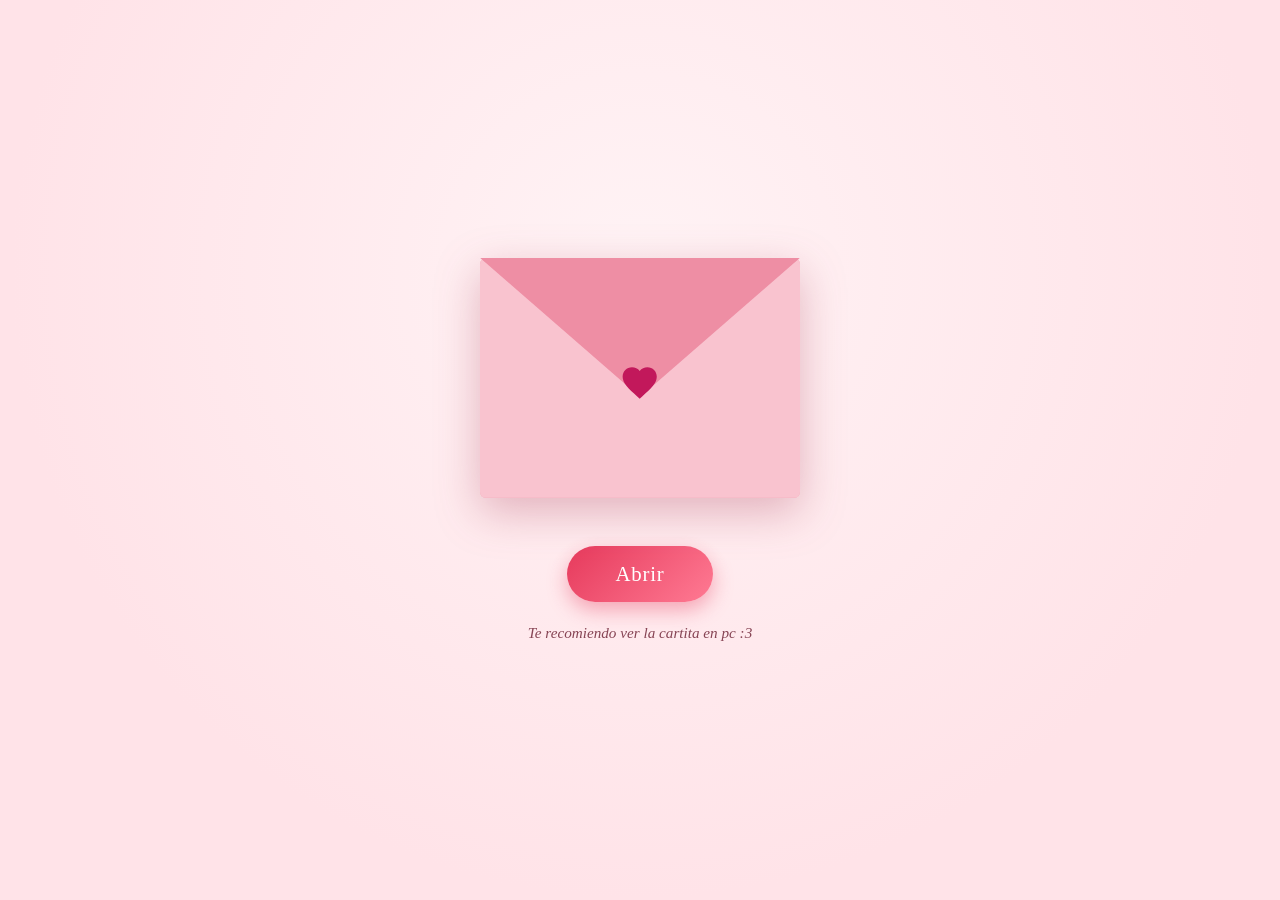
==== index.html @ 100a9789 "Subida" ====
<!DOCTYPE html>
<html lang="es">
<head>
  <meta charset="UTF-8">
  <meta name="viewport" content="width=device-width, initial-scale=1, viewport-fit=cover">
  <meta name="theme-color" content="#ffb3c1">
  <title>Para Vanesa</title>
  <link rel="stylesheet" href="style.css">
  <script src="script.js" defer></script>
</head>
<body>
  <div class="fondo" aria-hidden="true"></div>
  <div id="palabras" class="palabras" aria-hidden="true"></div>
  <div class="progreso" aria-hidden="true"><span id="barra"></span></div>

  <section id="portada" class="portada" aria-label="Portada">
    <div id="sobre" class="sobre" aria-hidden="true">
      <div class="sobre-cuerpo"></div>
      <div class="sobre-carta"></div>
      <div class="sobre-frente"></div>
      <div class="sobre-solapa"></div>
      <span class="sello heart"></span>
    </div>
    <button id="btn-abrir" class="btn-abrir" type="button" aria-label="Abrir la carta" aria-controls="carta">Abrir</button>
    <p class="nota-portada">Te recomiendo ver la cartita en pc :3</p>
  </section>

  <main id="carta" class="carta" hidden>
    <article id="mensaje" class="papel" tabindex="-1" aria-label="Carta para Vanesa">

      <h1 class="titulo">Para mi amongucita</h1>

      <div class="corazones" aria-hidden="true"><span class="heart"></span><span class="heart"></span><span class="heart"></span></div>

      <h2 class="capitulo">Un detallito pensado para ti</h2>
      <p><span class="saludo">Hola mi amorcita</span>, ñoshe cuando estes leyendo esto poque el regalito que te habia pedido llego antes de lo esperado jsjsjsjs, tengo muchas cosas que decirte mi amor pero antes que nada espero que te haya gustado mucho el detallito mi amor, pense en ti para cada cosa que este contiene :3.</p>

      <!-- IMAGEN 1: cambia la ruta en src -->
      <figure class="foto">
        <div class="foto-marco">
          <div class="placeholder" aria-hidden="true"><span class="heart"></span></div>
          <img src="./img/manitos.jpg" alt="Foto de nuestras manitos juntas" loading="lazy">
        </div>
        <figcaption>Un recuerdo de nuestras manitos juntas.</figcaption>
      </figure>

      <h2 class="capitulo">Lo que siento por ti</h2>
      <p>No tengo palabras para describir todo lo que siento por ti mi amor, muchas veces trato de hayarle una razon logica a mi sentir, pero nunca la encuentro, eso es lo lindo y hermoso de este sentimiento.</p>

      <div class="corazones" aria-hidden="true"><span class="heart"></span><span class="heart"></span><span class="heart"></span></div>

      <h2 class="capitulo">Gracias por caminar a mi lado</h2>
      <p>Todas las noches antes de dormir rezo agradeciendo por todo, y tengo una seccion unica en la que le agradezo a Dios por permitirme estar a tu lado en este camino :3, puede que yo no sea el novio mas lindo, mas adinerado, mas cariñoso, mas tierno o el mas inteligente pero quiero que shepas que cada dia me esfuerzo mas para ser el novio que una princesa como tu se merece.</p>

      <!-- IMAGEN 2 -->
      <figure class="foto">
        <div class="foto-marco">
          <div class="placeholder" aria-hidden="true"><span class="heart"></span></div>
          <img src="./img/vanesa.jpg" alt="Foto de Vanesa, mi amorcita" loading="lazy">
        </div>
        <figcaption>Una fotito de mi amorcita (Tambien es mi foto de Osu :0).</figcaption>
      </figure>

      <h2 class="capitulo">Y pensar que todo empezó jugando...</h2>
      <p>Quien diria que aquel dia en el que jugamos juntos nos llevaria tan lejos, desde aquel entonces simplemente cada dia siento mas amor por ti, recuerdo que nuestra primera conversacion en whatsapp fue luego de jugar, yo le habia pedido tu numero a Sopa para hablar contigo, el mensaje que empezo todo fue:</p>
      <blockquote class="recuerdo-chat">
        <span class="chat-etiqueta">Nuestro primer mensajito</span>
        <p>“Hellou Panquesito, soy el hermano de la Sopa :P”</p>
      </blockquote>
      <p>Y justo te estabas tomando un remedio que tenia aceite de tiburon jsjsjsjsjsjs, recuerdo que tenias gripita.</p>

      <!-- IMAGEN 3 -->
      <figure class="foto">
        <div class="foto-marco">
          <div class="placeholder" aria-hidden="true"><span class="heart"></span></div>
          <img src="./img/remedio.jpeg" alt="Foto del remedio con aceite de tiburón" loading="lazy">
        </div>
        <figcaption>El famoso remedio con aceite de tiburón jsjsjsjsjsjs.</figcaption>
      </figure>

      <h2 class="capitulo">Cada día, más cerquita</h2>
      <p>Luego de eso cada dia nos hablabamos, estabamos juntitos, te sentia cerca a pesar de la distancia que nos separaba, ne fui encariñando de ti poco a poco, de tu forma de hablar, de tu sentido del humor, de tu forma de ver el mundo, de tus gustos, de tu manera de vestir, de tu vocesita, de todo lo que tuviera que ver contigo me fui enamorando, recuerdo perfectamente el primer regalito que me diste, fue un sabado cuando recien habia llegado del Sena y no pense que me fuera a esperar un detalle tan lindo de la persona que mas queria :3.</p>

      <section class="linea-tiempo" aria-labelledby="titulo-recuerdos">
        <h2 id="titulo-recuerdos" class="capitulo">Pequeños grandes momentos</h2>
        <ol>
          <li><span class="hito">El primer audio</span><span>La primera vez que te escuche hablar.</span></li>
          <li><span class="hito">El primer regalito</span><span>Ese detalle lindo que me esperaba al volver del Sena.</span></li>
          <li><span class="hito">Encuentro</span><span>Cuando nos conocimos por primera vez en persona.</span></li>
          <li><span class="hito">Un abracito</span><span>Un abrazo muy tierno en el cual casi nos caemos jsjsjsjsjs.</span></li>
          <li><span class="hito">Nuestro primer besito</span><span>Uno de esos momentos tiernos que guardo en mi corazón.</span></li>
          <li><span class="hito">Cici y tu declaración</span><span>El momento en que me animé a dar ese pasito contigo.</span></li>
          <li><span class="hito">La presentacion</span><span>El gran momento de presentarme ante tu familia :3.</span></li>
          <li class="hito-futuro">
            <span class="hito">Y todo lo que nos falta por vivir juntos</span>
            <span>Esta historia sigue escribiéndose; aquí quedan espacios para todos los recuerdos bonitos que todavía vamos a crear.</span>
            <div class="espacios-futuro" aria-hidden="true"><span></span><span></span><span></span></div>
          </li>
        </ol>
      </section>

      <div class="corazones" aria-hidden="true"><span class="heart"></span><span class="heart"></span><span class="heart"></span></div>

      <h2 class="capitulo">Me alegra haberme arriesgado</h2>
      <p>Estoy muy feliz de haberme arriesgado por ti, si bien estaba muy asustado de lo que podria pasar, mi amor era mas fuerte que mi temor, me diste a Cici para declararte y me senti seguro a tu lado, estoy muy contento de la desicion que tome, porque te amo, te amo mi niña, te amo con todo mi corazoncito de pollito, me encantas mi chocorramito, te adoro mi amongucita :3, adoro estar a tu lado, juntos formamos momentos bonitos, momentos tiernos, como nuestro primer besito :3.</p>

      <p>Espero que te guste mucho este detallito que sale de todo el amor y cariño que siento por ti mi amor.</p>

      <footer class="cierre">
        <div class="separador-corazon" aria-hidden="true"><span class="heart"></span></div>
        <p class="firma">Con amor tu niño :3.</p>

        <p class="invitacion">Y todavía guardé un detallito más para ti...</p>
        <button id="btn-corazon" class="btn-corazon" type="button" aria-label="Corazón: tócalo para que salgan corazoncitos y aparezca una sorpresa" aria-controls="sorpresa" aria-expanded="false">
          <span class="heart latido"></span>
          <span class="sr-only">Ver la sorpresa</span>
        </button>
        <p class="ayuda-corazon">Toca el corazoncito para ver tu sorpresa</p>
      </footer>

      <!-- SORPRESA FINAL (aparece al tocar el corazón) -->
      <div id="sorpresa" class="sorpresa" hidden>
        <figure class="foto">
          <div class="foto-marco">
            <div class="placeholder" aria-hidden="true"><span class="heart"></span></div>
            <img src="./img/final.jpg" alt="Foto especial de nosotros dos" loading="lazy">
          </div>
          <figcaption>Un recuerdo nuestro para guardar cerquita.</figcaption>
        </figure>
        <p class="frase">Te amo mash de lo que puedo explicar mi princesa</p>
        <p class="muak">Muak &lt;3</p>
        <div class="corazones" aria-hidden="true"><span class="heart"></span><span class="heart"></span><span class="heart"></span></div>
      </div>

      <div class="carta-cierre">
        <button id="btn-cerrar-carta" class="btn-cerrar-carta" type="button">Cerrar</button>
        <p id="despedida" class="despedida" hidden aria-live="polite">Chauuuuuuuuuuuu</p>
      </div>
    </article>
  </main>

  <!-- Visor para ampliar fotos -->
  <dialog id="visor" class="visor" aria-label="Foto ampliada">
    <img id="visor-img" src="" alt="">
    <button id="visor-cerrar" class="visor-cerrar" type="button" aria-label="Cerrar foto">✕</button>
  </dialog>
</body>
</html>
---- style.css ----
:root {
  --rosa-claro: #ffd9e0;
  --rosa: #ffb3c1;
  --rojo-claro: #ff8fa3;
  --rojo: #c2185b;
  --texto: #5a2430;
  --papel: rgba(255, 251, 252, 0.93);
  --heart: url("data:image/svg+xml,%3Csvg xmlns='http://www.w3.org/2000/svg' viewBox='0 0 24 24'%3E%3Cpath d='M12 21.35l-1.45-1.32C5.4 15.36 2 12.28 2 8.5 2 5.42 4.42 3 7.5 3c1.74 0 3.41.81 4.5 2.09C13.09 3.81 14.76 3 16.5 3 19.58 3 22 5.42 22 8.5c0 3.78-3.4 6.86-8.55 11.54L12 21.35z'/%3E%3C/svg%3E");
}

* { box-sizing: border-box; }

html { scroll-behavior: smooth; }

body {
  margin: 0;
  min-height: 100svh;
  color: var(--texto);
  font-family: Georgia, "Palatino Linotype", "Times New Roman", serif;
  background: radial-gradient(circle at 50% 30%, #fff3f5, #ffe3e8 70%);
  overflow-x: hidden;
}

/* Corazón reutilizable (máscara SVG) */
.heart {
  display: inline-block;
  width: 1em;
  height: 1em;
  background: currentColor;
  -webkit-mask: var(--heart) center / contain no-repeat;
  mask: var(--heart) center / contain no-repeat;
}

/* Fondo degradado que aparece al abrir */
.fondo {
  position: fixed;
  inset: 0;
  z-index: -2;
  background: linear-gradient(160deg, var(--rosa-claro) 0%, var(--rosa) 45%, var(--rojo-claro) 100%);
  opacity: 0;
  transition: opacity 1.4s ease;
}
body.abierta .fondo { opacity: 1; }

/* Palabras flotantes */
.palabras {
  position: fixed;
  inset: 0;
  z-index: -1;
  overflow: hidden;
  pointer-events: none;
}
.palabra {
  position: absolute;
  top: 100%;
  left: var(--x);
  font-size: var(--size);
  color: #fff;
  opacity: 0;
  white-space: nowrap;
  text-shadow: 0 1px 6px rgba(194, 24, 91, 0.35);
  font-family: "Segoe Script", "Bradley Hand", "Brush Script MT", cursive;
  animation: flotar var(--dur) linear var(--delay) infinite;
}
@keyframes flotar {
  0%   { transform: translate(0, 0); opacity: 0; }
  15%  { opacity: 0.55; }
  85%  { opacity: 0.55; }
  100% { transform: translate(var(--dx), -115vh); opacity: 0; }
}

/* PORTADA */
.portada {
  min-height: 100svh;
  display: flex;
  flex-direction: column;
  align-items: center;
  justify-content: center;
  gap: 3rem;
  padding: 2rem 1rem;
  transition: opacity 0.6s ease, transform 0.6s ease;
}
.portada.salida { opacity: 0; transform: scale(1.08); }
.portada[hidden], .carta[hidden] { display: none; }

.sobre {
  position: relative;
  width: min(78vw, 320px);
  aspect-ratio: 4 / 3;
  perspective: 900px;
  filter: drop-shadow(0 14px 22px rgba(160, 40, 70, 0.3));
  animation: flotarSobre 4s ease-in-out infinite;
}
@keyframes flotarSobre {
  0%, 100% { transform: translateY(0); }
  50% { transform: translateY(-8px); }
}
.sobre > * { position: absolute; inset: 0; }
.sobre-cuerpo { background: #f4a8b8; border-radius: 6px; }
.sobre-carta {
  inset: 8% 7% 6% 7%;
  z-index: 1;
  border-radius: 4px;
  background: repeating-linear-gradient(#fffafb, #fffafb 14px, #fde4ea 15px);
  transition: transform 1s ease 0.5s;
}
.sobre-frente {
  z-index: 2;
  border-radius: 6px;
  background: #f9c3cf;
  clip-path: polygon(0 0, 50% 52%, 100% 0, 100% 100%, 0 100%);
}
.sobre-solapa {
  z-index: 3;
  background: #ee8ea4;
  clip-path: polygon(0 0, 100% 0, 50% 58%);
  transform-origin: top;
  transition: transform 0.8s ease, z-index 0s 0.35s;
}
.sobre > .sello {
  inset: auto;
  left: 50%;
  top: 52%;
  width: 2.6rem;
  height: 2.6rem;
  z-index: 4;
  color: var(--rojo);
  transform: translate(-50%, -50%);
  animation: latido 1.4s ease-in-out infinite;
}
.sobre.abierto .sobre-solapa { transform: rotateX(180deg); z-index: 0; }
.sobre.abierto .sobre-carta { transform: translateY(-38%); }
.sobre.abierto .sello { opacity: 0; transition: opacity 0.3s; }

.btn-abrir {
  font: inherit;
  font-size: 1.3rem;
  letter-spacing: 0.04em;
  color: #fff;
  border: 0;
  border-radius: 999px;
  padding: 1rem 3rem;
  min-height: 3.2rem;
  cursor: pointer;
  background: linear-gradient(135deg, #e63a5c, #ff7a93);
  box-shadow: 0 8px 20px rgba(230, 58, 92, 0.4);
  animation: brillo 2.4s ease-in-out infinite;
}
.btn-abrir:active { transform: scale(0.97); }
.nota-portada {
  margin: -1.6rem 0 0;
  color: #874454;
  font-size: 0.95rem;
  font-style: italic;
  text-align: center;
}
@keyframes brillo {
  0%, 100% { box-shadow: 0 8px 20px rgba(230, 58, 92, 0.4); }
  50% { box-shadow: 0 8px 30px rgba(230, 58, 92, 0.7); }
}

/* Foco visible */
button:focus-visible,
.papel:focus-visible {
  outline: 3px solid var(--rojo);
  outline-offset: 4px;
}

/* CARTA */
.carta {
  position: relative;
  z-index: 1;
  padding: 1.2rem 0.9rem 4rem;
  opacity: 0;
  transform-origin: top center;
  transition: opacity 1s ease, transform 1s ease;
}
.carta.visible { opacity: 1; }
.carta.cerrando {
  opacity: 0;
  transform: scale(0.96) translateY(1rem);
  transition: opacity 1.8s ease, transform 1.8s ease;
  pointer-events: none;
}

.papel {
  max-width: 38rem;
  margin: 0 auto;
  padding: 2rem 1.4rem 2.5rem;
  background: var(--papel);
  border-radius: 18px;
  box-shadow: 0 12px 40px rgba(160, 40, 70, 0.25);
  font-size: 1.08rem;
  line-height: 1.85;
}
.papel p { margin: 0 0 1.6rem; }

.firma {
  font-family: "Segoe Script", "Bradley Hand", "Brush Script MT", cursive;
  font-size: 1.4rem;
  text-align: right;
  color: var(--rojo);
}

/* Aparición suave al desplazarse (la clase .rev la añade el JS) */
.rev { opacity: 0; transform: translateY(16px); transition: opacity 0.9s ease, transform 0.9s ease; }
.rev.vista { opacity: 1; transform: none; }

/* Corazones decorativos */
.corazones {
  display: flex;
  justify-content: center;
  align-items: center;
  gap: 0.9rem;
  margin: 0.4rem 0 1.8rem;
  color: #ff6b8a;
}
.corazones .heart { font-size: 1.1rem; animation: latido 1.5s ease-in-out infinite; }
.corazones .heart:nth-child(2) { font-size: 1.7rem; color: var(--rojo); animation-delay: 0.2s; }
.corazones .heart:nth-child(3) { animation-delay: 0.4s; }

@keyframes latido {
  0%, 100% { transform: scale(1); }
  20% { transform: scale(1.2); }
  40% { transform: scale(1); }
  60% { transform: scale(1.12); }
}
.sobre > .sello { animation-name: latidoSello; }
@keyframes latidoSello {
  0%, 100% { transform: translate(-50%, -50%) scale(1); }
  20% { transform: translate(-50%, -50%) scale(1.2); }
  40% { transform: translate(-50%, -50%) scale(1); }
  60% { transform: translate(-50%, -50%) scale(1.12); }
}

/* Fotos estilo polaroid con placeholder */
.foto {
  margin: 0.7rem auto 2rem;
  display: flex;
  flex-direction: column;
  align-items: center;
  gap: 0.75rem;
}
.foto-marco {
  position: relative;
  width: min(100%, 22rem);
  aspect-ratio: 4 / 3;
  padding: 0;
  border: 8px solid #fff;
  border-radius: 6px;
  overflow: hidden;
  background: #fff;
  box-shadow: 0 8px 22px rgba(160, 40, 70, 0.25);
  transform: rotate(-2deg);
}
.foto:nth-of-type(even) .foto-marco { transform: rotate(2deg); }
.placeholder {
  position: absolute;
  inset: 0;
  display: grid;
  place-items: center;
  color: #ff8fa3;
  font-size: 3.5rem;
  background: linear-gradient(135deg, #ffe3e8, #ffc2cf);
}
.placeholder .heart { animation: latido 1.8s ease-in-out infinite; }
.foto img {
  position: absolute;
  inset: 0;
  width: 100%;
  height: 100%;
  object-fit: cover;
  opacity: 0;
  color: transparent;
  transition: opacity 0.6s ease;
}
.foto img.cargada { opacity: 1; }
.foto img.error { display: none; }
.foto figcaption {
  max-width: 22rem;
  color: #874454;
  font-size: 0.9rem;
  font-style: italic;
  line-height: 1.5;
  text-align: center;
}

/* Botón corazón final */
.btn-corazon {
  display: block;
  margin: 1.5rem auto 0;
  padding: 0.6rem;
  border: 0;
  background: none;
  font-size: 3.2rem;
  color: var(--rojo);
  cursor: pointer;
}
.btn-corazon .heart.latido { animation: latido 1.3s ease-in-out infinite; }

.chispa {
  position: fixed;
  z-index: 5;
  pointer-events: none;
  font-size: var(--size);
  color: var(--c);
  animation: subir 1.6s ease-out forwards;
}
@keyframes subir {
  from { transform: translate(0, 0) scale(0.6); opacity: 1; }
  to { transform: translate(var(--dx), var(--dy)) scale(1.2); opacity: 0; }
}

/* Tabletas y escritorio */
@media (min-width: 700px) {
  .papel { padding: 3.2rem 3.5rem 3rem; font-size: 1.18rem; }
  .carta { padding-top: 3rem; }
}

/* Movimiento reducido */
@media (prefers-reduced-motion: reduce) {
  html { scroll-behavior: auto; }
  *, *::before, *::after {
    animation: none !important;
    transition: none !important;
  }
  .palabra { top: var(--y); opacity: 0.2; }
  .rev { opacity: 1; transform: none; }
}

/* ===== Título, saludo y letras iniciales ===== */
.titulo {
  margin: 0 0 0.6rem;
  text-align: center;
  font-family: "Segoe Script", "Bradley Hand", "Brush Script MT", cursive;
  font-weight: normal;
  font-size: clamp(1.8rem, 7vw, 2.6rem);
  line-height: 1.3;
  color: var(--rojo);
}
.saludo {
  font-family: "Segoe Script", "Bradley Hand", "Brush Script MT", cursive;
  font-size: 1.25em;
  color: var(--rojo);
  background: linear-gradient(transparent 62%, #ffd0da 62%);
  padding: 0 0.15em;
}
.papel > p:not(.firma)::first-letter {
  font-family: "Segoe Script", "Bradley Hand", "Brush Script MT", cursive;
  font-size: 1.9em;
  line-height: 1;
  color: var(--rojo);
}

/* ===== Indicador de avance ===== */
.progreso {
  position: fixed;
  top: 0; left: 0; right: 0;
  height: 4px;
  z-index: 6;
  background: rgba(255, 255, 255, 0.35);
  opacity: 0;
  transition: opacity 0.6s ease;
  pointer-events: none;
}
body.abierta .progreso { opacity: 1; }
.progreso span {
  display: block;
  height: 100%;
  transform: scaleX(0);
  transform-origin: left;
  background: linear-gradient(90deg, #ff6b8a, var(--rojo));
}

/* ===== Fotos ampliables ===== */
.foto-marco[role="button"] { cursor: zoom-in; }
.foto-marco[role="button"]:focus-visible { outline: 3px solid var(--rojo); outline-offset: 4px; }

.visor {
  border: 0;
  padding: 0;
  background: transparent;
  max-width: 96vw;
  max-height: 92svh;
  overflow: visible;
}
.visor::backdrop { background: rgba(90, 36, 48, 0.82); }
.visor img {
  display: block;
  max-width: 92vw;
  max-height: 80svh;
  border: 8px solid #fff;
  border-radius: 8px;
  box-shadow: 0 12px 40px rgba(0, 0, 0, 0.4);
}
.visor-cerrar {
  position: absolute;
  top: -1.2rem;
  right: -0.6rem;
  width: 2.8rem;
  height: 2.8rem;
  border: 0;
  border-radius: 50%;
  font-size: 1.2rem;
  color: #fff;
  background: var(--rojo);
  cursor: pointer;
  box-shadow: 0 4px 12px rgba(0, 0, 0, 0.35);
}

/* ===== Sorpresa final ===== */
.sorpresa { margin-top: 2rem; text-align: center; animation: aparecer 1.2s ease both; }
@keyframes aparecer {
  from { opacity: 0; transform: translateY(18px); }
  to { opacity: 1; transform: none; }
}
.frase {
  margin: 0.5rem 0 1rem;
  font-family: "Segoe Script", "Bradley Hand", "Brush Script MT", cursive;
  font-size: 1.35rem;
  line-height: 1.6;
  color: var(--rojo);
}
.muak {
  margin: 0;
  font-family: "Segoe Script", "Bradley Hand", "Brush Script MT", cursive;
  font-size: 1.8rem;
  color: #e63a5c;
}

/* Capítulos y recuerdos personales */
.capitulo {
  margin: 2.2rem 0 0.9rem;
  color: var(--rojo);
  font-family: "Segoe Script", "Bradley Hand", "Brush Script MT", cursive;
  font-size: clamp(1.25rem, 5vw, 1.65rem);
  font-weight: normal;
  line-height: 1.4;
  text-align: center;
}
.papel > .capitulo:first-of-type { margin-top: 0.8rem; }

.recuerdo-chat {
  position: relative;
  width: min(100%, 27rem);
  margin: 0.2rem auto 1.5rem;
  padding: 1rem 1.15rem;
  border: 1px solid rgba(194, 24, 91, 0.12);
  border-radius: 18px 18px 18px 5px;
  background: linear-gradient(135deg, #fff0f3, #ffe1e8);
  box-shadow: 0 6px 16px rgba(160, 40, 70, 0.1);
}
.chat-etiqueta {
  display: block;
  margin-bottom: 0.35rem;
  color: #a75b6b;
  font-family: Arial, sans-serif;
  font-size: 0.72rem;
  letter-spacing: 0.04em;
  text-transform: uppercase;
}
.recuerdo-chat p {
  margin: 0;
  color: var(--rojo);
  font-family: "Segoe Script", "Bradley Hand", "Brush Script MT", cursive;
  font-size: 1.08rem;
  line-height: 1.55;
}

.linea-tiempo {
  margin: 2.7rem 0;
  padding: 0.35rem 0.4rem 0;
}
.linea-tiempo .capitulo { margin: 0 0 1.5rem; }
.linea-tiempo ol {
  position: relative;
  display: grid;
  gap: 1.2rem;
  margin: 0;
  padding: 0 0 0 1.2rem;
  list-style: none;
}
.linea-tiempo ol::before {
  position: absolute;
  top: 0.55rem;
  bottom: 0.55rem;
  left: 0.25rem;
  width: 2px;
  background: linear-gradient(var(--rosa), var(--rojo-claro));
  content: "";
}
.linea-tiempo li {
  position: relative;
  display: grid;
  gap: 0.2rem;
  padding: 0.15rem 0 0.15rem 0.6rem;
  font-size: 0.94rem;
  line-height: 1.5;
}
.linea-tiempo li::before {
  position: absolute;
  top: 0.45rem;
  left: -1.2rem;
  width: 0.65rem;
  height: 0.65rem;
  border: 2px solid #fff8fa;
  border-radius: 50%;
  background: var(--rojo-claro);
  box-shadow: 0 0 0 2px rgba(194, 24, 91, 0.2);
  content: "";
}
.hito {
  color: var(--rojo);
  font-weight: bold;
}
.linea-tiempo .hito-futuro {
  gap: 0.45rem;
  padding-top: 0.25rem;
}
.hito-futuro .hito {
  font-family: "Segoe Script", "Bradley Hand", "Brush Script MT", cursive;
  font-size: 1.05rem;
}
.espacios-futuro {
  display: grid;
  gap: 0.7rem;
  margin: 0.35rem 0 0.25rem;
}
.espacios-futuro span {
  display: block;
  min-height: 1.1rem;
  border-bottom: 1px dashed rgba(194, 24, 91, 0.35);
}

.cierre {
  margin-top: 2.6rem;
  padding: 1.4rem 0.8rem 0.6rem;
  border-top: 1px solid rgba(194, 24, 91, 0.16);
  text-align: center;
}
.separador-corazon {
  display: flex;
  justify-content: center;
  color: #e63a5c;
  font-size: 1.1rem;
}
.invitacion {
  margin: 1.5rem 0 0.4rem !important;
  color: #874454;
  font-style: italic;
  font-size: 0.95rem;
}
.cierre .btn-corazon { margin-top: 0.15rem; }
.ayuda-corazon {
  margin: 0 !important;
  color: #a75b6b;
  font-size: 0.8rem;
}
.sr-only {
  position: absolute;
  width: 1px;
  height: 1px;
  padding: 0;
  overflow: hidden;
  clip: rect(0, 0, 0, 0);
  white-space: nowrap;
  border: 0;
}
.sorpresa {
  margin-top: 1.8rem;
  padding: 1.5rem 1rem 1.2rem;
  border: 1px solid rgba(194, 24, 91, 0.14);
  border-radius: 16px;
  background: rgba(255, 240, 243, 0.8);
  text-align: center;
  animation: aparecer 1.2s ease both;
}
.sorpresa[hidden] { display: none; }
.sorpresa .foto { margin-top: 0; }
.sorpresa .corazones { margin: 1.3rem 0 0; }

.carta-cierre {
  margin: 1.8rem auto 0;
  text-align: center;
}
.btn-cerrar-carta {
  min-height: 2.9rem;
  padding: 0.7rem 2.2rem;
  border: 1px solid rgba(194, 24, 91, 0.35);
  border-radius: 999px;
  color: var(--rojo);
  background: #fff3f5;
  box-shadow: 0 5px 14px rgba(160, 40, 70, 0.12);
  font: inherit;
  font-size: 1rem;
  cursor: pointer;
  transition: transform 0.2s ease, background-color 0.2s ease;
}
.btn-cerrar-carta:hover {
  transform: translateY(-2px);
  background: #ffe3e8;
}
.despedida {
  margin: 0.9rem 0 0;
  color: var(--rojo);
  font-family: "Segoe Script", "Bradley Hand", "Brush Script MT", cursive;
  font-size: clamp(1.2rem, 5vw, 1.6rem);
  animation: despedida 1.8s ease both;
}
.despedida[hidden] { display: none; }
@keyframes despedida {
  0% { opacity: 0; transform: translateY(8px); }
  20% { opacity: 1; transform: translateY(0); }
  100% { opacity: 0; }
}
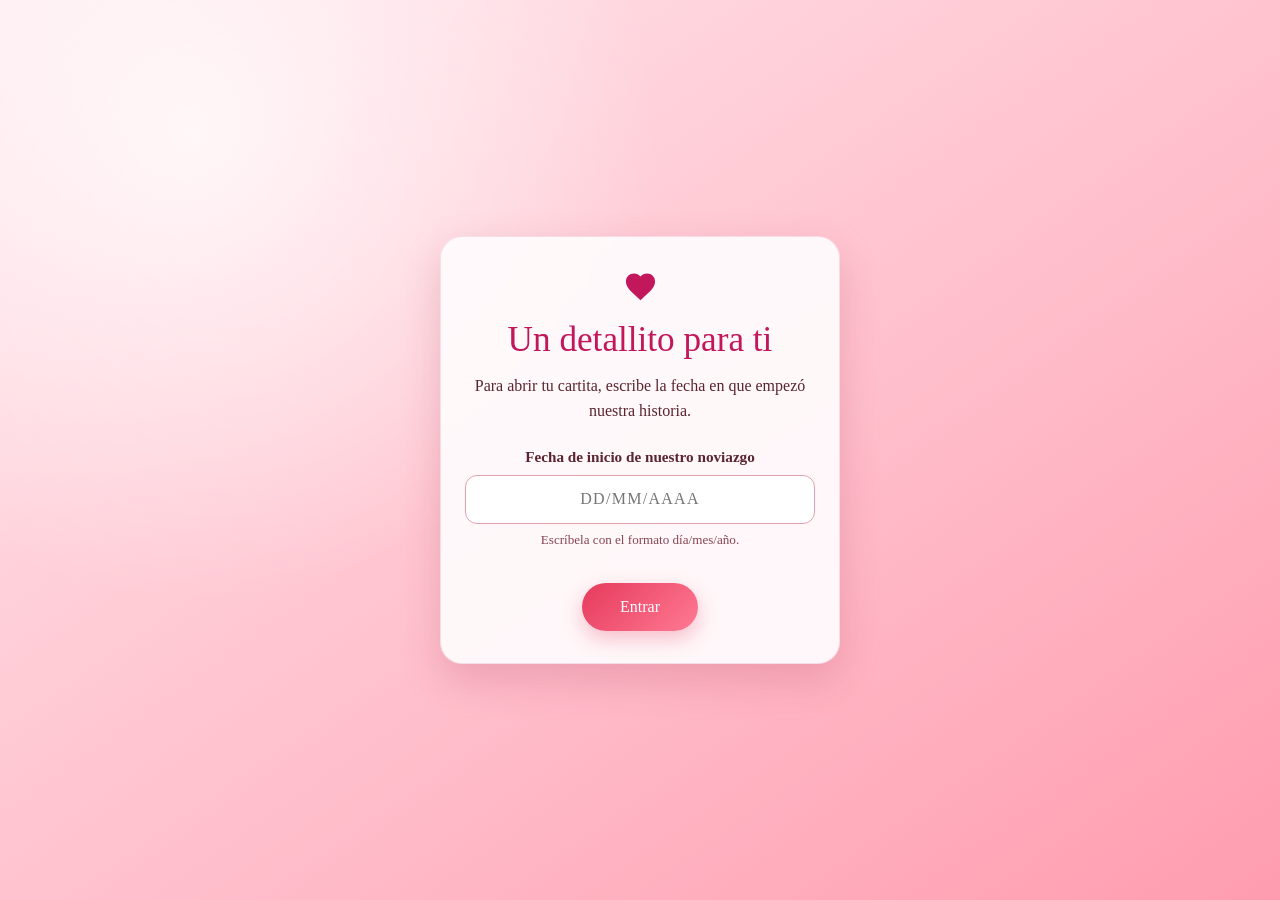
==== commit 9989adb3: "Subida del detalle N°2" ====
--- a/index.html
+++ b/index.html
@@ -5,144 +5,60 @@
   <meta name="viewport" content="width=device-width, initial-scale=1, viewport-fit=cover">
   <meta name="theme-color" content="#ffb3c1">
   <title>Para Vanesa</title>
-  <link rel="stylesheet" href="style.css">
-  <script src="script.js" defer></script>
+  <link rel="stylesheet" href="./assets/css/style.css">
+  <script src="./assets/js/script.js" defer></script>
 </head>
 <body>
-  <div class="fondo" aria-hidden="true"></div>
-  <div id="palabras" class="palabras" aria-hidden="true"></div>
-  <div class="progreso" aria-hidden="true"><span id="barra"></span></div>
-
-  <section id="portada" class="portada" aria-label="Portada">
-    <div id="sobre" class="sobre" aria-hidden="true">
-      <div class="sobre-cuerpo"></div>
-      <div class="sobre-carta"></div>
-      <div class="sobre-frente"></div>
-      <div class="sobre-solapa"></div>
-      <span class="sello heart"></span>
-    </div>
-    <button id="btn-abrir" class="btn-abrir" type="button" aria-label="Abrir la carta" aria-controls="carta">Abrir</button>
-    <p class="nota-portada">Te recomiendo ver la cartita en pc :3</p>
-  </section>
-
-  <main id="carta" class="carta" hidden>
-    <article id="mensaje" class="papel" tabindex="-1" aria-label="Carta para Vanesa">
-
-      <h1 class="titulo">Para mi amongucita</h1>
-
-      <div class="corazones" aria-hidden="true"><span class="heart"></span><span class="heart"></span><span class="heart"></span></div>
-
-      <h2 class="capitulo">Un detallito pensado para ti</h2>
-      <p><span class="saludo">Hola mi amorcita</span>, ñoshe cuando estes leyendo esto poque el regalito que te habia pedido llego antes de lo esperado jsjsjsjs, tengo muchas cosas que decirte mi amor pero antes que nada espero que te haya gustado mucho el detallito mi amor, pense en ti para cada cosa que este contiene :3.</p>
-
-      <!-- IMAGEN 1: cambia la ruta en src -->
-      <figure class="foto">
-        <div class="foto-marco">
-          <div class="placeholder" aria-hidden="true"><span class="heart"></span></div>
-          <img src="./img/manitos.jpg" alt="Foto de nuestras manitos juntas" loading="lazy">
-        </div>
-        <figcaption>Un recuerdo de nuestras manitos juntas.</figcaption>
-      </figure>
-
-      <h2 class="capitulo">Lo que siento por ti</h2>
-      <p>No tengo palabras para describir todo lo que siento por ti mi amor, muchas veces trato de hayarle una razon logica a mi sentir, pero nunca la encuentro, eso es lo lindo y hermoso de este sentimiento.</p>
-
-      <div class="corazones" aria-hidden="true"><span class="heart"></span><span class="heart"></span><span class="heart"></span></div>
-
-      <h2 class="capitulo">Gracias por caminar a mi lado</h2>
-      <p>Todas las noches antes de dormir rezo agradeciendo por todo, y tengo una seccion unica en la que le agradezo a Dios por permitirme estar a tu lado en este camino :3, puede que yo no sea el novio mas lindo, mas adinerado, mas cariñoso, mas tierno o el mas inteligente pero quiero que shepas que cada dia me esfuerzo mas para ser el novio que una princesa como tu se merece.</p>
-
-      <!-- IMAGEN 2 -->
-      <figure class="foto">
-        <div class="foto-marco">
-          <div class="placeholder" aria-hidden="true"><span class="heart"></span></div>
-          <img src="./img/vanesa.jpg" alt="Foto de Vanesa, mi amorcita" loading="lazy">
-        </div>
-        <figcaption>Una fotito de mi amorcita (Tambien es mi foto de Osu :0).</figcaption>
-      </figure>
-
-      <h2 class="capitulo">Y pensar que todo empezó jugando...</h2>
-      <p>Quien diria que aquel dia en el que jugamos juntos nos llevaria tan lejos, desde aquel entonces simplemente cada dia siento mas amor por ti, recuerdo que nuestra primera conversacion en whatsapp fue luego de jugar, yo le habia pedido tu numero a Sopa para hablar contigo, el mensaje que empezo todo fue:</p>
-      <blockquote class="recuerdo-chat">
-        <span class="chat-etiqueta">Nuestro primer mensajito</span>
-        <p>“Hellou Panquesito, soy el hermano de la Sopa :P”</p>
-      </blockquote>
-      <p>Y justo te estabas tomando un remedio que tenia aceite de tiburon jsjsjsjsjsjs, recuerdo que tenias gripita.</p>
-
-      <!-- IMAGEN 3 -->
-      <figure class="foto">
-        <div class="foto-marco">
-          <div class="placeholder" aria-hidden="true"><span class="heart"></span></div>
-          <img src="./img/remedio.jpeg" alt="Foto del remedio con aceite de tiburón" loading="lazy">
-        </div>
-        <figcaption>El famoso remedio con aceite de tiburón jsjsjsjsjsjs.</figcaption>
-      </figure>
-
-      <h2 class="capitulo">Cada día, más cerquita</h2>
-      <p>Luego de eso cada dia nos hablabamos, estabamos juntitos, te sentia cerca a pesar de la distancia que nos separaba, ne fui encariñando de ti poco a poco, de tu forma de hablar, de tu sentido del humor, de tu forma de ver el mundo, de tus gustos, de tu manera de vestir, de tu vocesita, de todo lo que tuviera que ver contigo me fui enamorando, recuerdo perfectamente el primer regalito que me diste, fue un sabado cuando recien habia llegado del Sena y no pense que me fuera a esperar un detalle tan lindo de la persona que mas queria :3.</p>
-
-      <section class="linea-tiempo" aria-labelledby="titulo-recuerdos">
-        <h2 id="titulo-recuerdos" class="capitulo">Pequeños grandes momentos</h2>
-        <ol>
-          <li><span class="hito">El primer audio</span><span>La primera vez que te escuche hablar.</span></li>
-          <li><span class="hito">El primer regalito</span><span>Ese detalle lindo que me esperaba al volver del Sena.</span></li>
-          <li><span class="hito">Encuentro</span><span>Cuando nos conocimos por primera vez en persona.</span></li>
-          <li><span class="hito">Un abracito</span><span>Un abrazo muy tierno en el cual casi nos caemos jsjsjsjsjs.</span></li>
-          <li><span class="hito">Nuestro primer besito</span><span>Uno de esos momentos tiernos que guardo en mi corazón.</span></li>
-          <li><span class="hito">Cici y tu declaración</span><span>El momento en que me animé a dar ese pasito contigo.</span></li>
-          <li><span class="hito">La presentacion</span><span>El gran momento de presentarme ante tu familia :3.</span></li>
-          <li class="hito-futuro">
-            <span class="hito">Y todo lo que nos falta por vivir juntos</span>
-            <span>Esta historia sigue escribiéndose; aquí quedan espacios para todos los recuerdos bonitos que todavía vamos a crear.</span>
-            <div class="espacios-futuro" aria-hidden="true"><span></span><span></span><span></span></div>
-          </li>
-        </ol>
-      </section>
-
-      <div class="corazones" aria-hidden="true"><span class="heart"></span><span class="heart"></span><span class="heart"></span></div>
-
-      <h2 class="capitulo">Me alegra haberme arriesgado</h2>
-      <p>Estoy muy feliz de haberme arriesgado por ti, si bien estaba muy asustado de lo que podria pasar, mi amor era mas fuerte que mi temor, me diste a Cici para declararte y me senti seguro a tu lado, estoy muy contento de la desicion que tome, porque te amo, te amo mi niña, te amo con todo mi corazoncito de pollito, me encantas mi chocorramito, te adoro mi amongucita :3, adoro estar a tu lado, juntos formamos momentos bonitos, momentos tiernos, como nuestro primer besito :3.</p>
-
-      <p>Espero que te guste mucho este detallito que sale de todo el amor y cariño que siento por ti mi amor.</p>
-
-      <footer class="cierre">
-        <div class="separador-corazon" aria-hidden="true"><span class="heart"></span></div>
-        <p class="firma">Con amor tu niño :3.</p>
-
-        <p class="invitacion">Y todavía guardé un detallito más para ti...</p>
-        <button id="btn-corazon" class="btn-corazon" type="button" aria-label="Corazón: tócalo para que salgan corazoncitos y aparezca una sorpresa" aria-controls="sorpresa" aria-expanded="false">
-          <span class="heart latido"></span>
-          <span class="sr-only">Ver la sorpresa</span>
-        </button>
-        <p class="ayuda-corazon">Toca el corazoncito para ver tu sorpresa</p>
-      </footer>
-
-      <!-- SORPRESA FINAL (aparece al tocar el corazón) -->
-      <div id="sorpresa" class="sorpresa" hidden>
-        <figure class="foto">
-          <div class="foto-marco">
-            <div class="placeholder" aria-hidden="true"><span class="heart"></span></div>
-            <img src="./img/final.jpg" alt="Foto especial de nosotros dos" loading="lazy">
-          </div>
-          <figcaption>Un recuerdo nuestro para guardar cerquita.</figcaption>
-        </figure>
-        <p class="frase">Te amo mash de lo que puedo explicar mi princesa</p>
-        <p class="muak">Muak &lt;3</p>
-        <div class="corazones" aria-hidden="true"><span class="heart"></span><span class="heart"></span><span class="heart"></span></div>
-      </div>
-
-      <div class="carta-cierre">
-        <button id="btn-cerrar-carta" class="btn-cerrar-carta" type="button">Cerrar</button>
-        <p id="despedida" class="despedida" hidden aria-live="polite">Chauuuuuuuuuuuu</p>
-      </div>
-    </article>
+  <main id="acceso" class="acceso">
+    <form id="form-acceso" class="tarjeta-acceso" novalidate>
+      <span class="sello-acceso heart" aria-hidden="true"></span>
+      <h1 class="titulo-acceso">Un detallito para ti</h1>
+      <p class="texto-acceso">Para abrir tu cartita, escribe la fecha en que empezó nuestra historia.</p>
+      <label for="fecha-acceso">Fecha de inicio de nuestro noviazgo</label>
+      <input
+        id="fecha-acceso"
+        name="fecha"
+        type="text"
+        inputmode="numeric"
+        autocomplete="off"
+        placeholder="DD/MM/AAAA"
+        maxlength="10"
+        aria-describedby="ayuda-acceso error-acceso"
+        required
+      >
+      <span id="ayuda-acceso" class="ayuda-acceso">Escríbela con el formato día/mes/año.</span>
+      <p id="error-acceso" class="error-acceso" aria-live="polite"></p>
+      <button class="btn-acceso" type="submit">Entrar</button>
+    </form>
   </main>
 
-  <!-- Visor para ampliar fotos -->
-  <dialog id="visor" class="visor" aria-label="Foto ampliada">
-    <img id="visor-img" src="" alt="">
-    <button id="visor-cerrar" class="visor-cerrar" type="button" aria-label="Cerrar foto">✕</button>
-  </dialog>
+  <main id="hub" class="hub" hidden>
+    <div class="hub-ambiente" aria-hidden="true">
+      <span></span><span></span><span></span><span></span><span></span><span></span>
+    </div>
+    <header class="hub-cabecera">
+      <span class="hub-corazon heart" aria-hidden="true"></span>
+      <h1 class="titulo-acceso">Un rinconcito para nosotros</h1>
+      <p class="texto-acceso">Elige un detalle para abrirlo :3</p>
+    </header>
+    <section class="hub-detalles" aria-label="Detalles disponibles">
+      <button id="abrir-vanesa" class="tarjeta-detalle" type="button">
+        <span class="detalle-icono heart" aria-hidden="true"></span>
+        <span class="detalle-titulo">Para mi amongucita</span>
+        <span class="detalle-descripcion">Una cartita llena de recuerdos y mucho amor.</span>
+        <span class="detalle-accion">Ver detalle</span>
+      </button>
+      <button id="abrir-dos-meses" class="tarjeta-detalle" type="button">
+        <span class="detalle-icono lotus-mini" aria-hidden="true">✿</span>
+        <span class="detalle-titulo">Dos meses floreciendo contigo</span>
+        <span class="detalle-descripcion">Una sorpresa rosadita inspirada en tus flores de loto favoritas.</span>
+        <span class="detalle-accion">Ver detalle</span>
+      </button>
+    </section>
+    <p id="error-hub" class="error-acceso" aria-live="polite"></p>
+  </main>
+
+  <div id="carga-experiencia" hidden></div>
+
 </body>
 </html>
--- a/assets/css/style.css
+++ b/assets/css/style.css
@@ -0,0 +1,1711 @@
+:root {
+  --rosa-claro: #ffd9e0;
+  --rosa: #ffb3c1;
+  --rojo-claro: #ff8fa3;
+  --rojo: #c2185b;
+  --texto: #5a2430;
+  --papel: rgba(255, 251, 252, 0.93);
+  --heart: url("data:image/svg+xml,%3Csvg xmlns='http://www.w3.org/2000/svg' viewBox='0 0 24 24'%3E%3Cpath d='M12 21.35l-1.45-1.32C5.4 15.36 2 12.28 2 8.5 2 5.42 4.42 3 7.5 3c1.74 0 3.41.81 4.5 2.09C13.09 3.81 14.76 3 16.5 3 19.58 3 22 5.42 22 8.5c0 3.78-3.4 6.86-8.55 11.54L12 21.35z'/%3E%3C/svg%3E");
+}
+
+* { box-sizing: border-box; }
+
+html { scroll-behavior: smooth; }
+
+body {
+  margin: 0;
+  min-height: 100svh;
+  color: var(--texto);
+  font-family: Georgia, "Palatino Linotype", "Times New Roman", serif;
+  background: radial-gradient(circle at 50% 30%, #fff3f5, #ffe3e8 70%);
+  overflow-x: hidden;
+}
+
+#experiencia[hidden],
+#hub[hidden],
+#carga-experiencia[hidden] { display: none; }
+
+.acceso {
+  display: grid;
+  min-height: 100svh;
+  place-items: center;
+  padding: 1.25rem;
+  background:
+    radial-gradient(circle at 15% 15%, rgba(255, 255, 255, 0.75), transparent 35%),
+    linear-gradient(145deg, #ffe9ee, #ffbdca 58%, #ff9caf);
+}
+.tarjeta-acceso {
+  width: min(100%, 25rem);
+  padding: 2rem 1.5rem;
+  border: 1px solid rgba(194, 24, 91, 0.12);
+  border-radius: 22px;
+  background: rgba(255, 251, 252, 0.94);
+  box-shadow: 0 16px 42px rgba(160, 40, 70, 0.2);
+  text-align: center;
+}
+.sello-acceso {
+  display: block;
+  margin: 0 auto 0.75rem;
+  color: var(--rojo);
+  font-size: 2.2rem;
+}
+.titulo-acceso {
+  margin: 0;
+  color: var(--rojo);
+  font-family: "Segoe Script", "Bradley Hand", "Brush Script MT", cursive;
+  font-size: clamp(1.7rem, 7vw, 2.2rem);
+  font-weight: normal;
+}
+.texto-acceso {
+  margin: 0.8rem 0 1.5rem;
+  line-height: 1.6;
+}
+.tarjeta-acceso label {
+  display: block;
+  margin-bottom: 0.55rem;
+  color: var(--texto);
+  font-size: 0.95rem;
+  font-weight: bold;
+}
+.tarjeta-acceso input {
+  display: block;
+  width: 100%;
+  min-height: 3.1rem;
+  padding: 0.7rem 0.9rem;
+  border: 1px solid #e6a1af;
+  border-radius: 12px;
+  color: var(--texto);
+  background: #fff;
+  font: inherit;
+  text-align: center;
+  letter-spacing: 0.08em;
+}
+.tarjeta-acceso input:focus-visible {
+  outline: 3px solid rgba(194, 24, 91, 0.28);
+  border-color: var(--rojo);
+}
+.ayuda-acceso {
+  display: block;
+  margin-top: 0.5rem;
+  color: #874454;
+  font-size: 0.82rem;
+}
+.error-acceso {
+  min-height: 1.3rem;
+  margin: 0.65rem 0 0;
+  color: #a00036;
+  font-size: 0.9rem;
+}
+.btn-acceso {
+  min-height: 3rem;
+  margin-top: 0.25rem;
+  padding: 0.75rem 2.4rem;
+  border: 0;
+  border-radius: 999px;
+  color: #fff;
+  background: linear-gradient(135deg, #e63a5c, #ff7a93);
+  box-shadow: 0 8px 20px rgba(230, 58, 92, 0.3);
+  font: inherit;
+  cursor: pointer;
+}
+.btn-acceso:hover { filter: brightness(1.04); }
+.btn-acceso:focus-visible {
+  outline: 3px solid var(--rojo);
+  outline-offset: 4px;
+}
+
+.hub {
+  position: relative;
+  isolation: isolate;
+  min-height: 100svh;
+  padding: clamp(2rem, 8vw, 5rem) 1.25rem;
+  overflow: hidden;
+  background:
+    radial-gradient(circle at 15% 15%, rgba(255, 255, 255, 0.75), transparent 35%),
+    linear-gradient(145deg, #ffe9ee, #ffbdca 58%, #ff9caf);
+  background-size: 150% 150%, 200% 200%;
+  animation: respirar-hub 20s ease-in-out infinite alternate;
+}
+.hub-ambiente {
+  position: absolute;
+  z-index: 0;
+  inset: 0;
+  overflow: hidden;
+  pointer-events: none;
+}
+.hub-ambiente span {
+  position: absolute;
+  width: var(--tamano);
+  height: var(--tamano);
+  top: var(--y);
+  left: var(--x);
+  border: 1px solid rgba(255, 255, 255, 0.58);
+  border-radius: 50%;
+  background: radial-gradient(circle at 35% 30%, rgba(255, 255, 255, 0.75), rgba(255, 255, 255, 0.08) 72%);
+  box-shadow: 0 0 30px rgba(255, 255, 255, 0.22);
+  animation: flotar-luz-hub var(--duracion) ease-in-out var(--demora) infinite alternate;
+}
+.hub-ambiente span:nth-child(1) { --x: 8%; --y: 12%; --tamano: 7rem; --duracion: 9s; --demora: -3s; }
+.hub-ambiente span:nth-child(2) { --x: 82%; --y: 8%; --tamano: 10rem; --duracion: 12s; --demora: -7s; }
+.hub-ambiente span:nth-child(3) { --x: 72%; --y: 55%; --tamano: 5rem; --duracion: 8s; --demora: -2s; }
+.hub-ambiente span:nth-child(4) { --x: 15%; --y: 68%; --tamano: 9rem; --duracion: 11s; --demora: -5s; }
+.hub-ambiente span:nth-child(5) { --x: 46%; --y: 88%; --tamano: 6rem; --duracion: 10s; --demora: -8s; }
+.hub-ambiente span:nth-child(6) { --x: 94%; --y: 82%; --tamano: 4rem; --duracion: 7s; --demora: -4s; }
+.hub-cabecera,
+.hub-detalles,
+.hub > .error-acceso {
+  position: relative;
+  z-index: 1;
+}
+.hub-cabecera {
+  max-width: 42rem;
+  margin: 0 auto 2.5rem;
+  text-align: center;
+}
+#hub:not([hidden]) .hub-cabecera {
+  animation: entrar-cabecera-hub 850ms cubic-bezier(0.16, 1, 0.3, 1) both;
+}
+.hub-corazon {
+  display: inline-block;
+  margin-bottom: 0.8rem;
+  color: var(--rojo);
+  font-size: 2rem;
+}
+#hub:not([hidden]) .hub-corazon {
+  animation: latir-corazon-hub 2.4s ease-in-out 850ms infinite;
+}
+.hub-cabecera .texto-acceso { margin-bottom: 0; }
+.hub-detalles {
+  display: grid;
+  grid-template-columns: repeat(auto-fit, minmax(min(100%, 16rem), 1fr));
+  gap: 1.2rem;
+  width: min(100%, 48rem);
+  margin: 0 auto;
+}
+.tarjeta-detalle {
+  display: flex;
+  min-height: 14rem;
+  flex-direction: column;
+  align-items: flex-start;
+  padding: 1.5rem;
+  border: 1px solid rgba(194, 24, 91, 0.14);
+  border-radius: 20px;
+  color: var(--texto);
+  background: rgba(255, 251, 252, 0.94);
+  box-shadow: 0 12px 30px rgba(160, 40, 70, 0.16);
+  text-align: left;
+}
+button.tarjeta-detalle {
+  position: relative;
+  isolation: isolate;
+  overflow: hidden;
+  font: inherit;
+  cursor: pointer;
+  transform: perspective(900px) rotateX(var(--tarjeta-inclinacion-y, 0deg)) rotateY(var(--tarjeta-inclinacion-x, 0deg));
+  transition: transform 260ms cubic-bezier(0.2, 0.7, 0.2, 1), box-shadow 260ms ease, border-color 260ms ease;
+  will-change: transform;
+}
+button.tarjeta-detalle::before {
+  position: absolute;
+  z-index: -1;
+  inset: 0;
+  border-radius: inherit;
+  background: radial-gradient(circle at var(--luz-x, 50%) var(--luz-y, 50%), rgba(255, 185, 207, 0.42), transparent 58%);
+  opacity: 0;
+  transition: opacity 260ms ease;
+  content: "";
+  pointer-events: none;
+}
+button.tarjeta-detalle::after {
+  position: absolute;
+  top: 1rem;
+  right: 1.1rem;
+  color: rgba(194, 24, 91, 0.72);
+  font-size: 1.15rem;
+  opacity: 0;
+  transform: translateY(0.35rem) scale(0.7);
+  transition: opacity 260ms ease, transform 320ms cubic-bezier(0.16, 1, 0.3, 1);
+  content: "♡";
+  pointer-events: none;
+}
+button.tarjeta-detalle:hover {
+  transform: perspective(900px) rotateX(var(--tarjeta-inclinacion-y, 0deg)) rotateY(var(--tarjeta-inclinacion-x, 0deg)) translateY(-6px) scale(1.015);
+  border-color: rgba(194, 24, 91, 0.32);
+  box-shadow: 0 20px 42px rgba(160, 40, 70, 0.22);
+}
+button.tarjeta-detalle:hover::before,
+button.tarjeta-detalle:focus-visible::before {
+  opacity: 1;
+}
+button.tarjeta-detalle:hover::after,
+button.tarjeta-detalle:focus-visible::after {
+  opacity: 1;
+  transform: translateY(0) scale(1);
+}
+button.tarjeta-detalle:active {
+  transform: perspective(900px) scale(0.985);
+}
+#hub:not([hidden]) .tarjeta-detalle {
+  animation: entrar-tarjeta-hub 750ms cubic-bezier(0.16, 1, 0.3, 1) both;
+}
+#hub:not([hidden]) .tarjeta-detalle:nth-child(2) {
+  animation-delay: 140ms;
+}
+button.tarjeta-detalle:focus-visible {
+  outline: 3px solid var(--rojo);
+  outline-offset: 4px;
+}
+.detalle-icono {
+  transition: transform 300ms cubic-bezier(0.16, 1, 0.3, 1), filter 300ms ease;
+}
+button.tarjeta-detalle:hover .detalle-icono,
+button.tarjeta-detalle:focus-visible .detalle-icono {
+  transform: translateY(-3px) scale(1.13) rotate(-5deg);
+  filter: drop-shadow(0 5px 7px rgba(194, 24, 91, 0.18));
+}
+.detalle-accion {
+  transition: letter-spacing 250ms ease, transform 250ms ease;
+}
+button.tarjeta-detalle:hover .detalle-accion,
+button.tarjeta-detalle:focus-visible .detalle-accion {
+  letter-spacing: 0.04em;
+  transform: translateX(3px);
+}
+.detalle-icono {
+  margin-bottom: 0.8rem;
+  color: #e63a5c;
+  font-size: 1.7rem;
+}
+.detalle-titulo {
+  color: var(--rojo);
+  font-family: "Segoe Script", "Bradley Hand", "Brush Script MT", cursive;
+  font-size: 1.35rem;
+}
+.detalle-descripcion {
+  margin-top: 0.55rem;
+  line-height: 1.55;
+}
+.detalle-accion {
+  margin-top: auto;
+  padding-top: 1.2rem;
+  color: var(--rojo);
+  font-size: 0.9rem;
+  font-weight: bold;
+}
+.lotus-mini { font-size: 1.9rem; }
+
+@keyframes respirar-hub {
+  from { background-position: 0% 15%, 0% 40%; }
+  to { background-position: 100% 85%, 100% 60%; }
+}
+@keyframes flotar-luz-hub {
+  from { opacity: 0.3; transform: translate3d(-0.8rem, 0.6rem, 0) scale(0.82); }
+  to { opacity: 0.9; transform: translate3d(1rem, -1.2rem, 0) scale(1.12); }
+}
+@keyframes entrar-cabecera-hub {
+  from { opacity: 0; translate: 0 0.8rem; }
+  to { opacity: 1; translate: 0 0; }
+}
+@keyframes entrar-tarjeta-hub {
+  from { opacity: 0; translate: 0 1.2rem; }
+  to { opacity: 1; translate: 0 0; }
+}
+@keyframes latir-corazon-hub {
+  0%, 100% { transform: scale(1); }
+  15% { transform: scale(1.14); }
+  30% { transform: scale(1); }
+  45% { transform: scale(1.08); }
+}
+
+/* Corazón reutilizable (máscara SVG) */
+.heart {
+  display: inline-block;
+  width: 1em;
+  height: 1em;
+  background: currentColor;
+  -webkit-mask: var(--heart) center / contain no-repeat;
+  mask: var(--heart) center / contain no-repeat;
+}
+
+/* Fondo degradado que aparece al abrir */
+.fondo {
+  position: fixed;
+  inset: 0;
+  z-index: -2;
+  background: linear-gradient(160deg, var(--rosa-claro) 0%, var(--rosa) 45%, var(--rojo-claro) 100%);
+  opacity: 0;
+  transition: opacity 1.4s ease;
+}
+body.abierta .fondo { opacity: 1; }
+
+/* Palabras flotantes */
+.palabras {
+  position: fixed;
+  inset: 0;
+  z-index: -1;
+  overflow: hidden;
+  pointer-events: none;
+}
+.palabra {
+  position: absolute;
+  top: 100%;
+  left: var(--x);
+  font-size: var(--size);
+  color: #fff;
+  opacity: 0;
+  white-space: nowrap;
+  text-shadow: 0 1px 6px rgba(194, 24, 91, 0.35);
+  font-family: "Segoe Script", "Bradley Hand", "Brush Script MT", cursive;
+  animation: flotar var(--dur) linear var(--delay) infinite;
+}
+@keyframes flotar {
+  0%   { transform: translate(0, 0); opacity: 0; }
+  15%  { opacity: 0.55; }
+  85%  { opacity: 0.55; }
+  100% { transform: translate(var(--dx), -115vh); opacity: 0; }
+}
+
+/* PORTADA */
+.portada {
+  min-height: 100svh;
+  display: flex;
+  flex-direction: column;
+  align-items: center;
+  justify-content: center;
+  gap: 3rem;
+  padding: 2rem 1rem;
+  transition: opacity 0.6s ease, transform 0.6s ease;
+}
+.portada.salida { opacity: 0; transform: scale(1.08); }
+.portada[hidden], .carta[hidden] { display: none; }
+
+.sobre {
+  position: relative;
+  width: min(78vw, 320px);
+  aspect-ratio: 4 / 3;
+  perspective: 900px;
+  filter: drop-shadow(0 14px 22px rgba(160, 40, 70, 0.3));
+  animation: flotarSobre 4s ease-in-out infinite;
+}
+@keyframes flotarSobre {
+  0%, 100% { transform: translateY(0); }
+  50% { transform: translateY(-8px); }
+}
+.sobre > * { position: absolute; inset: 0; }
+.sobre-cuerpo { background: #f4a8b8; border-radius: 6px; }
+.sobre-carta {
+  inset: 8% 7% 6% 7%;
+  z-index: 1;
+  border-radius: 4px;
+  background: repeating-linear-gradient(#fffafb, #fffafb 14px, #fde4ea 15px);
+  transition: transform 1s ease 0.5s;
+}
+.sobre-frente {
+  z-index: 2;
+  border-radius: 6px;
+  background: #f9c3cf;
+  clip-path: polygon(0 0, 50% 52%, 100% 0, 100% 100%, 0 100%);
+}
+.sobre-solapa {
+  z-index: 3;
+  background: #ee8ea4;
+  clip-path: polygon(0 0, 100% 0, 50% 58%);
+  transform-origin: top;
+  transition: transform 0.8s ease, z-index 0s 0.35s;
+}
+.sobre > .sello {
+  inset: auto;
+  left: 50%;
+  top: 52%;
+  width: 2.6rem;
+  height: 2.6rem;
+  z-index: 4;
+  color: var(--rojo);
+  transform: translate(-50%, -50%);
+  animation: latido 1.4s ease-in-out infinite;
+}
+.sobre.abierto .sobre-solapa { transform: rotateX(180deg); z-index: 0; }
+.sobre.abierto .sobre-carta { transform: translateY(-38%); }
+.sobre.abierto .sello { opacity: 0; transition: opacity 0.3s; }
+
+.btn-abrir {
+  font: inherit;
+  font-size: 1.3rem;
+  letter-spacing: 0.04em;
+  color: #fff;
+  border: 0;
+  border-radius: 999px;
+  padding: 1rem 3rem;
+  min-height: 3.2rem;
+  cursor: pointer;
+  background: linear-gradient(135deg, #e63a5c, #ff7a93);
+  box-shadow: 0 8px 20px rgba(230, 58, 92, 0.4);
+  animation: brillo 2.4s ease-in-out infinite;
+}
+.btn-abrir:active { transform: scale(0.97); }
+.nota-portada {
+  margin: -1.6rem 0 0;
+  color: #874454;
+  font-size: 0.95rem;
+  font-style: italic;
+  text-align: center;
+}
+@keyframes brillo {
+  0%, 100% { box-shadow: 0 8px 20px rgba(230, 58, 92, 0.4); }
+  50% { box-shadow: 0 8px 30px rgba(230, 58, 92, 0.7); }
+}
+
+/* Foco visible */
+button:focus-visible,
+.papel:focus-visible {
+  outline: 3px solid var(--rojo);
+  outline-offset: 4px;
+}
+
+/* CARTA */
+.carta {
+  position: relative;
+  z-index: 1;
+  padding: 1.2rem 0.9rem 4rem;
+  opacity: 0;
+  transform-origin: top center;
+  transition: opacity 1s ease, transform 1s ease;
+}
+.carta.visible { opacity: 1; }
+.carta.cerrando {
+  opacity: 0;
+  transform: scale(0.96) translateY(1rem);
+  transition: opacity 1.8s ease, transform 1.8s ease;
+  pointer-events: none;
+}
+
+.papel {
+  max-width: 38rem;
+  margin: 0 auto;
+  padding: 2rem 1.4rem 2.5rem;
+  background: var(--papel);
+  border-radius: 18px;
+  box-shadow: 0 12px 40px rgba(160, 40, 70, 0.25);
+  font-size: 1.08rem;
+  line-height: 1.85;
+}
+.papel p { margin: 0 0 1.6rem; }
+
+.firma {
+  font-family: "Segoe Script", "Bradley Hand", "Brush Script MT", cursive;
+  font-size: 1.4rem;
+  text-align: right;
+  color: var(--rojo);
+}
+
+/* Aparición suave al desplazarse (la clase .rev la añade el JS) */
+.rev { opacity: 0; transform: translateY(16px); transition: opacity 0.9s ease, transform 0.9s ease; }
+.rev.vista { opacity: 1; transform: none; }
+
+/* Corazones decorativos */
+.corazones {
+  display: flex;
+  justify-content: center;
+  align-items: center;
+  gap: 0.9rem;
+  margin: 0.4rem 0 1.8rem;
+  color: #ff6b8a;
+}
+.corazones .heart { font-size: 1.1rem; animation: latido 1.5s ease-in-out infinite; }
+.corazones .heart:nth-child(2) { font-size: 1.7rem; color: var(--rojo); animation-delay: 0.2s; }
+.corazones .heart:nth-child(3) { animation-delay: 0.4s; }
+
+@keyframes latido {
+  0%, 100% { transform: scale(1); }
+  20% { transform: scale(1.2); }
+  40% { transform: scale(1); }
+  60% { transform: scale(1.12); }
+}
+.sobre > .sello { animation-name: latidoSello; }
+@keyframes latidoSello {
+  0%, 100% { transform: translate(-50%, -50%) scale(1); }
+  20% { transform: translate(-50%, -50%) scale(1.2); }
+  40% { transform: translate(-50%, -50%) scale(1); }
+  60% { transform: translate(-50%, -50%) scale(1.12); }
+}
+
+/* Fotos estilo polaroid con placeholder */
+.foto {
+  margin: 0.7rem auto 2rem;
+  display: flex;
+  flex-direction: column;
+  align-items: center;
+  gap: 0.75rem;
+}
+.foto-marco {
+  position: relative;
+  width: min(100%, 22rem);
+  aspect-ratio: 4 / 3;
+  padding: 0;
+  border: 8px solid #fff;
+  border-radius: 6px;
+  overflow: hidden;
+  background: #fff;
+  box-shadow: 0 8px 22px rgba(160, 40, 70, 0.25);
+  transform: rotate(-2deg);
+}
+.foto:nth-of-type(even) .foto-marco { transform: rotate(2deg); }
+.placeholder {
+  position: absolute;
+  inset: 0;
+  display: grid;
+  place-items: center;
+  color: #ff8fa3;
+  font-size: 3.5rem;
+  background: linear-gradient(135deg, #ffe3e8, #ffc2cf);
+}
+.placeholder .heart { animation: latido 1.8s ease-in-out infinite; }
+.foto img {
+  position: absolute;
+  inset: 0;
+  width: 100%;
+  height: 100%;
+  object-fit: cover;
+  opacity: 0;
+  color: transparent;
+  transition: opacity 0.6s ease;
+}
+.foto img.cargada { opacity: 1; }
+.foto img.error { display: none; }
+.foto figcaption {
+  max-width: 22rem;
+  color: #874454;
+  font-size: 0.9rem;
+  font-style: italic;
+  line-height: 1.5;
+  text-align: center;
+}
+
+/* Botón corazón final */
+.btn-corazon {
+  display: block;
+  margin: 1.5rem auto 0;
+  padding: 0.6rem;
+  border: 0;
+  background: none;
+  font-size: 3.2rem;
+  color: var(--rojo);
+  cursor: pointer;
+}
+.btn-corazon .heart.latido { animation: latido 1.3s ease-in-out infinite; }
+
+.chispa {
+  position: fixed;
+  z-index: 5;
+  pointer-events: none;
+  font-size: var(--size);
+  color: var(--c);
+  animation: subir 1.6s ease-out forwards;
+}
+@keyframes subir {
+  from { transform: translate(0, 0) scale(0.6); opacity: 1; }
+  to { transform: translate(var(--dx), var(--dy)) scale(1.2); opacity: 0; }
+}
+
+/* Tabletas y escritorio */
+@media (min-width: 700px) {
+  .papel { padding: 3.2rem 3.5rem 3rem; font-size: 1.18rem; }
+  .carta { padding-top: 3rem; }
+}
+
+/* Movimiento reducido */
+@media (prefers-reduced-motion: reduce) {
+  html { scroll-behavior: auto; }
+  *, *::before, *::after {
+    animation: none !important;
+    transition: none !important;
+  }
+  .palabra { top: var(--y); opacity: 0.2; }
+  .rev { opacity: 1; transform: none; }
+}
+
+/* ===== Título, saludo y letras iniciales ===== */
+.titulo {
+  margin: 0 0 0.6rem;
+  text-align: center;
+  font-family: "Segoe Script", "Bradley Hand", "Brush Script MT", cursive;
+  font-weight: normal;
+  font-size: clamp(1.8rem, 7vw, 2.6rem);
+  line-height: 1.3;
+  color: var(--rojo);
+}
+.saludo {
+  font-family: "Segoe Script", "Bradley Hand", "Brush Script MT", cursive;
+  font-size: 1.25em;
+  color: var(--rojo);
+  background: linear-gradient(transparent 62%, #ffd0da 62%);
+  padding: 0 0.15em;
+}
+.papel > p:not(.firma)::first-letter {
+  font-family: "Segoe Script", "Bradley Hand", "Brush Script MT", cursive;
+  font-size: 1.9em;
+  line-height: 1;
+  color: var(--rojo);
+}
+
+/* ===== Indicador de avance ===== */
+.progreso {
+  position: fixed;
+  top: 0; left: 0; right: 0;
+  height: 4px;
+  z-index: 6;
+  background: rgba(255, 255, 255, 0.35);
+  opacity: 0;
+  transition: opacity 0.6s ease;
+  pointer-events: none;
+}
+body.abierta .progreso { opacity: 1; }
+.progreso span {
+  display: block;
+  height: 100%;
+  transform: scaleX(0);
+  transform-origin: left;
+  background: linear-gradient(90deg, #ff6b8a, var(--rojo));
+}
+
+/* ===== Fotos ampliables ===== */
+.foto-marco[role="button"] { cursor: zoom-in; }
+.foto-marco[role="button"]:focus-visible { outline: 3px solid var(--rojo); outline-offset: 4px; }
+
+.visor {
+  border: 0;
+  padding: 0;
+  background: transparent;
+  max-width: 96vw;
+  max-height: 92svh;
+  overflow: visible;
+}
+.visor::backdrop { background: rgba(90, 36, 48, 0.82); }
+.visor img {
+  display: block;
+  max-width: 92vw;
+  max-height: 80svh;
+  border: 8px solid #fff;
+  border-radius: 8px;
+  box-shadow: 0 12px 40px rgba(0, 0, 0, 0.4);
+}
+.visor-cerrar {
+  position: absolute;
+  top: -1.2rem;
+  right: -0.6rem;
+  width: 2.8rem;
+  height: 2.8rem;
+  border: 0;
+  border-radius: 50%;
+  font-size: 1.2rem;
+  color: #fff;
+  background: var(--rojo);
+  cursor: pointer;
+  box-shadow: 0 4px 12px rgba(0, 0, 0, 0.35);
+}
+
+/* ===== Sorpresa final ===== */
+.sorpresa { margin-top: 2rem; text-align: center; animation: aparecer 1.2s ease both; }
+@keyframes aparecer {
+  from { opacity: 0; transform: translateY(18px); }
+  to { opacity: 1; transform: none; }
+}
+.frase {
+  margin: 0.5rem 0 1rem;
+  font-family: "Segoe Script", "Bradley Hand", "Brush Script MT", cursive;
+  font-size: 1.35rem;
+  line-height: 1.6;
+  color: var(--rojo);
+}
+.muak {
+  margin: 0;
+  font-family: "Segoe Script", "Bradley Hand", "Brush Script MT", cursive;
+  font-size: 1.8rem;
+  color: #e63a5c;
+}
+
+/* Capítulos y recuerdos personales */
+.capitulo {
+  margin: 2.2rem 0 0.9rem;
+  color: var(--rojo);
+  font-family: "Segoe Script", "Bradley Hand", "Brush Script MT", cursive;
+  font-size: clamp(1.25rem, 5vw, 1.65rem);
+  font-weight: normal;
+  line-height: 1.4;
+  text-align: center;
+}
+.papel > .capitulo:first-of-type { margin-top: 0.8rem; }
+
+.recuerdo-chat {
+  position: relative;
+  width: min(100%, 27rem);
+  margin: 0.2rem auto 1.5rem;
+  padding: 1rem 1.15rem;
+  border: 1px solid rgba(194, 24, 91, 0.12);
+  border-radius: 18px 18px 18px 5px;
+  background: linear-gradient(135deg, #fff0f3, #ffe1e8);
+  box-shadow: 0 6px 16px rgba(160, 40, 70, 0.1);
+}
+.chat-etiqueta {
+  display: block;
+  margin-bottom: 0.35rem;
+  color: #a75b6b;
+  font-family: Arial, sans-serif;
+  font-size: 0.72rem;
+  letter-spacing: 0.04em;
+  text-transform: uppercase;
+}
+.recuerdo-chat p {
+  margin: 0;
+  color: var(--rojo);
+  font-family: "Segoe Script", "Bradley Hand", "Brush Script MT", cursive;
+  font-size: 1.08rem;
+  line-height: 1.55;
+}
+
+.linea-tiempo {
+  margin: 2.7rem 0;
+  padding: 0.35rem 0.4rem 0;
+}
+.linea-tiempo .capitulo { margin: 0 0 1.5rem; }
+.linea-tiempo ol {
+  position: relative;
+  display: grid;
+  gap: 1.2rem;
+  margin: 0;
+  padding: 0 0 0 1.2rem;
+  list-style: none;
+}
+.linea-tiempo ol::before {
+  position: absolute;
+  top: 0.55rem;
+  bottom: 0.55rem;
+  left: 0.25rem;
+  width: 2px;
+  background: linear-gradient(var(--rosa), var(--rojo-claro));
+  content: "";
+}
+.linea-tiempo li {
+  position: relative;
+  display: grid;
+  gap: 0.2rem;
+  padding: 0.15rem 0 0.15rem 0.6rem;
+  font-size: 0.94rem;
+  line-height: 1.5;
+}
+.linea-tiempo li::before {
+  position: absolute;
+  top: 0.45rem;
+  left: -1.2rem;
+  width: 0.65rem;
+  height: 0.65rem;
+  border: 2px solid #fff8fa;
+  border-radius: 50%;
+  background: var(--rojo-claro);
+  box-shadow: 0 0 0 2px rgba(194, 24, 91, 0.2);
+  content: "";
+}
+.hito {
+  color: var(--rojo);
+  font-weight: bold;
+}
+.linea-tiempo .hito-futuro {
+  gap: 0.45rem;
+  padding-top: 0.25rem;
+}
+.hito-futuro .hito {
+  font-family: "Segoe Script", "Bradley Hand", "Brush Script MT", cursive;
+  font-size: 1.05rem;
+}
+.espacios-futuro {
+  display: grid;
+  gap: 0.7rem;
+  margin: 0.35rem 0 0.25rem;
+}
+.espacios-futuro span {
+  display: block;
+  min-height: 1.1rem;
+  border-bottom: 1px dashed rgba(194, 24, 91, 0.35);
+}
+
+.cierre {
+  margin-top: 2.6rem;
+  padding: 1.4rem 0.8rem 0.6rem;
+  border-top: 1px solid rgba(194, 24, 91, 0.16);
+  text-align: center;
+}
+.separador-corazon {
+  display: flex;
+  justify-content: center;
+  color: #e63a5c;
+  font-size: 1.1rem;
+}
+.invitacion {
+  margin: 1.5rem 0 0.4rem !important;
+  color: #874454;
+  font-style: italic;
+  font-size: 0.95rem;
+}
+.cierre .btn-corazon { margin-top: 0.15rem; }
+.ayuda-corazon {
+  margin: 0 !important;
+  color: #a75b6b;
+  font-size: 0.8rem;
+}
+.sr-only {
+  position: absolute;
+  width: 1px;
+  height: 1px;
+  padding: 0;
+  overflow: hidden;
+  clip: rect(0, 0, 0, 0);
+  white-space: nowrap;
+  border: 0;
+}
+.sorpresa {
+  margin-top: 1.8rem;
+  padding: 1.5rem 1rem 1.2rem;
+  border: 1px solid rgba(194, 24, 91, 0.14);
+  border-radius: 16px;
+  background: rgba(255, 240, 243, 0.8);
+  text-align: center;
+  animation: aparecer 1.2s ease both;
+}
+.sorpresa[hidden] { display: none; }
+.sorpresa .foto { margin-top: 0; }
+.sorpresa .corazones { margin: 1.3rem 0 0; }
+
+.carta-cierre {
+  margin: 1.8rem auto 0;
+  text-align: center;
+}
+.btn-cerrar-carta {
+  min-height: 2.9rem;
+  padding: 0.7rem 2.2rem;
+  border: 1px solid rgba(194, 24, 91, 0.35);
+  border-radius: 999px;
+  color: var(--rojo);
+  background: #fff3f5;
+  box-shadow: 0 5px 14px rgba(160, 40, 70, 0.12);
+  font: inherit;
+  font-size: 1rem;
+  cursor: pointer;
+  transition: transform 0.2s ease, background-color 0.2s ease;
+}
+.btn-cerrar-carta:hover {
+  transform: translateY(-2px);
+  background: #ffe3e8;
+}
+.despedida {
+  margin: 0.9rem 0 0;
+  color: var(--rojo);
+  font-family: "Segoe Script", "Bradley Hand", "Brush Script MT", cursive;
+  font-size: clamp(1.2rem, 5vw, 1.6rem);
+  animation: despedida 1.8s ease both;
+}
+.despedida[hidden] { display: none; }
+@keyframes despedida {
+  0% { opacity: 0; transform: translateY(8px); }
+  20% { opacity: 1; transform: translateY(0); }
+  100% { opacity: 0; }
+}
+
+.detalle-dos-meses {
+  position: relative;
+  isolation: isolate;
+  min-height: 100svh;
+  background:
+    radial-gradient(ellipse at 18% 22%, rgba(255, 255, 255, 0.76), transparent 32%),
+    radial-gradient(ellipse at 84% 78%, rgba(249, 119, 169, 0.44), transparent 38%),
+    radial-gradient(ellipse at 75% 16%, rgba(255, 222, 236, 0.9), transparent 34%),
+    linear-gradient(145deg, #ffe8ee, #ffc4d2 50%, #f6a0ba);
+  background-size: 180% 180%, 190% 190%, 170% 170%, 180% 180%;
+  animation: oleaje-fondo 24s ease-in-out infinite alternate;
+}
+.celebracion-loto {
+  position: relative;
+  display: grid;
+  min-height: 100svh;
+  place-items: center;
+  padding: clamp(2rem, 6vh, 4rem) 1.25rem;
+  overflow: hidden;
+}
+.celebracion-loto::before,
+.celebracion-loto::after {
+  position: absolute;
+  z-index: 0;
+  top: 50%;
+  left: 50%;
+  width: min(88vw, 48rem);
+  aspect-ratio: 1;
+  border-radius: 50%;
+  pointer-events: none;
+  content: "";
+}
+.celebracion-loto::before {
+  background: radial-gradient(ellipse, rgba(255, 255, 255, 0.62), rgba(255, 255, 255, 0.12) 48%, transparent 72%);
+  animation: halo-flotante 13s ease-in-out infinite alternate;
+}
+.celebracion-loto::after {
+  width: min(64vw, 34rem);
+  background: radial-gradient(ellipse, rgba(255, 174, 205, 0.38), rgba(255, 219, 232, 0.08) 57%, transparent 74%);
+  animation: halo-flotante 18s ease-in-out -5s infinite alternate-reverse;
+}
+.particulas-interaccion {
+  position: absolute;
+  z-index: 4;
+  inset: 0;
+  overflow: hidden;
+  pointer-events: none;
+}
+.agua-salida {
+  position: absolute;
+  z-index: 3;
+  right: -8%;
+  bottom: -5%;
+  left: -8%;
+  height: 28%;
+  overflow: hidden;
+  border-top: 2px solid rgba(255, 255, 255, 0.8);
+  background:
+    radial-gradient(ellipse at 50% 0, rgba(255, 255, 255, 0.75), transparent 55%),
+    linear-gradient(180deg, rgba(148, 220, 218, 0.86), rgba(90, 177, 184, 0.94) 45%, rgba(73, 147, 167, 0.98));
+  box-shadow: 0 -12px 35px rgba(255, 255, 255, 0.3);
+  opacity: 0;
+  transform: translateY(100%);
+  pointer-events: none;
+}
+.agua-salida::before,
+.agua-salida::after {
+  position: absolute;
+  top: -1.2rem;
+  left: -10%;
+  width: 120%;
+  height: 2.4rem;
+  border-radius: 50%;
+  background: rgba(209, 250, 244, 0.72);
+  content: "";
+}
+.agua-salida::before {
+  animation: oleaje-superficie 3.2s ease-in-out infinite alternate;
+}
+.agua-salida::after {
+  top: -0.75rem;
+  background: rgba(98, 194, 194, 0.56);
+  animation: oleaje-superficie 4.4s ease-in-out -1s infinite alternate-reverse;
+}
+.agua-salida span {
+  position: absolute;
+  top: 0.8rem;
+  left: var(--onda-x);
+  width: var(--onda-ancho);
+  height: 1.2rem;
+  border: 2px solid rgba(234, 255, 252, 0.8);
+  border-radius: 50%;
+  opacity: 0;
+}
+.detalle-dos-meses.salida-agua .agua-salida span {
+  animation: onda-agua 1.35s ease-out var(--onda-demora) both;
+}
+.agua-salida span:nth-child(1) { --onda-x: 23%; --onda-ancho: 8rem; --onda-demora: 0.55s; }
+.agua-salida span:nth-child(2) { --onda-x: 46%; --onda-ancho: 11rem; --onda-demora: 0.78s; }
+.agua-salida span:nth-child(3) { --onda-x: 69%; --onda-ancho: 7rem; --onda-demora: 0.95s; }
+.detalle-dos-meses.salida-agua .agua-salida {
+  opacity: 1;
+  transform: translateY(0);
+  transition: opacity 450ms ease, transform 850ms cubic-bezier(0.2, 0.8, 0.2, 1);
+}
+.detalle-dos-meses.salida-agua .ramo-loto.visible {
+  animation: hundir-ramo 1.5s cubic-bezier(0.55, 0, 0.9, 0.35) forwards;
+  pointer-events: none;
+}
+.detalle-dos-meses.salida-agua .btn-volver-loto,
+.detalle-dos-meses.salida-agua .pista-interaccion,
+.detalle-dos-meses.salida-agua .frase-flor-favorita {
+  opacity: 0;
+  transition: opacity 400ms ease;
+}
+.detalle-dos-meses.salida-agua .corazones-interaccion,
+.detalle-dos-meses.salida-agua .particulas-interaccion {
+  opacity: 0;
+  transition: opacity 400ms ease;
+}
+.corazones-interaccion {
+  position: absolute;
+  z-index: 0;
+  inset: 0;
+  overflow: hidden;
+  pointer-events: none;
+}
+.corazon-interaccion {
+  position: absolute;
+  top: var(--corazon-y);
+  left: var(--corazon-x);
+  color: var(--corazon-color);
+  font-size: var(--corazon-tamano);
+  line-height: 1;
+  opacity: 0;
+  text-shadow: 0 2px 12px rgba(255, 255, 255, 0.62);
+  transform: translate(-50%, -50%);
+  animation: elevar-corazon 2.4s ease-out var(--corazon-demora) both;
+}
+.escena-celebracion {
+  position: relative;
+  z-index: 1;
+  display: flex;
+  width: min(100%, 48rem);
+  min-height: min(88svh, 56rem);
+  flex-direction: column;
+  align-items: center;
+  justify-content: center;
+  text-align: center;
+}
+.petalos-ambiente,
+.destellos-ambiente {
+  position: absolute;
+  inset: -10vh -12vw;
+  overflow: hidden;
+  pointer-events: none;
+}
+.frases-ambiente {
+  position: absolute;
+  z-index: 0;
+  inset: 0;
+  overflow: hidden;
+  pointer-events: none;
+}
+.frases-ambiente span {
+  position: absolute;
+  top: var(--y);
+  left: var(--x);
+  color: rgba(139, 43, 82, 0.32);
+  font-family: "Segoe Script", "Bradley Hand", "Brush Script MT", cursive;
+  font-size: clamp(0.85rem, 2.8vw, 1.3rem);
+  white-space: nowrap;
+  text-shadow: 0 2px 12px rgba(255, 255, 255, 0.52);
+  opacity: 0;
+  animation: flotar-frase 13s ease-in-out var(--demora) infinite;
+}
+.frases-ambiente span:nth-child(1) { --x: 5%; --y: 17%; --deriva-x: 1.2rem; --deriva-y: -1rem; --demora: -2s; }
+.frases-ambiente span:nth-child(2) { --x: 66%; --y: 12%; --deriva-x: -1rem; --deriva-y: -1.2rem; --demora: -8s; }
+.frases-ambiente span:nth-child(3) { --x: 4%; --y: 45%; --deriva-x: 1rem; --deriva-y: -1.4rem; --demora: -5s; }
+.frases-ambiente span:nth-child(4) { --x: 73%; --y: 39%; --deriva-x: -1.2rem; --deriva-y: -1rem; --demora: -11s; }
+.frases-ambiente span:nth-child(5) { --x: 13%; --y: 76%; --deriva-x: 1rem; --deriva-y: -1rem; --demora: -9s; }
+.frases-ambiente span:nth-child(6) { --x: 66%; --y: 83%; --deriva-x: -1.1rem; --deriva-y: -1.3rem; --demora: -4s; }
+.frases-ambiente span:nth-child(7) { --x: 76%; --y: 60%; --deriva-x: -1rem; --deriva-y: -1rem; --demora: -1s; }
+.frases-ambiente span:nth-child(8) { --x: 8%; --y: 30%; --deriva-x: 1rem; --deriva-y: -1rem; --demora: -7s; }
+.petalos-ambiente span {
+  position: absolute;
+  top: 110%;
+  left: var(--x);
+  width: var(--petalo-ancho);
+  height: calc(var(--petalo-ancho) * 1.55);
+  border: 1px solid rgba(255, 255, 255, 0.65);
+  border-radius: 100% 0 100% 0;
+  background: linear-gradient(145deg, rgba(255, 255, 255, 0.85), rgba(235, 91, 147, 0.55));
+  box-shadow: 0 3px 10px rgba(173, 64, 109, 0.1);
+  opacity: 0;
+  animation: flotar-petalo var(--duracion) ease-in-out var(--demora) infinite;
+}
+.petalos-ambiente span:nth-child(1) { --x: 7%; --deriva: 4rem; --petalo-ancho: 1.1rem; --duracion: 13s; --demora: -3s; }
+.petalos-ambiente span:nth-child(2) { --x: 19%; --deriva: -3rem; --petalo-ancho: 0.75rem; --duracion: 16s; --demora: -11s; }
+.petalos-ambiente span:nth-child(3) { --x: 34%; --deriva: 5rem; --petalo-ancho: 1.25rem; --duracion: 15s; --demora: -7s; }
+.petalos-ambiente span:nth-child(4) { --x: 49%; --deriva: -4rem; --petalo-ancho: 0.8rem; --duracion: 18s; --demora: -14s; }
+.petalos-ambiente span:nth-child(5) { --x: 64%; --deriva: 3rem; --petalo-ancho: 1.15rem; --duracion: 14s; --demora: -5s; }
+.petalos-ambiente span:nth-child(6) { --x: 77%; --deriva: -5rem; --petalo-ancho: 0.7rem; --duracion: 17s; --demora: -12s; }
+.petalos-ambiente span:nth-child(7) { --x: 89%; --deriva: 4rem; --petalo-ancho: 1.3rem; --duracion: 16s; --demora: -8s; }
+.petalos-ambiente span:nth-child(8) { --x: 97%; --deriva: -3rem; --petalo-ancho: 0.8rem; --duracion: 14s; --demora: -2s; }
+.destellos-ambiente span {
+  position: absolute;
+  left: var(--x);
+  top: var(--y);
+  color: rgba(255, 255, 255, 0.9);
+  font-size: var(--size);
+  text-shadow: 0 0 14px rgba(255, 255, 255, 0.9);
+  opacity: 0;
+}
+.destellos-ambiente span::before { content: "✦"; }
+.destellos-ambiente span:nth-child(1) { --x: 12%; --y: 24%; --size: 1.1rem; animation: titilar 3s ease-in-out 0.2s infinite; }
+.destellos-ambiente span:nth-child(2) { --x: 82%; --y: 19%; --size: 0.8rem; animation: titilar 3.6s ease-in-out 1s infinite; }
+.destellos-ambiente span:nth-child(3) { --x: 9%; --y: 68%; --size: 0.7rem; animation: titilar 3.2s ease-in-out 1.8s infinite; }
+.destellos-ambiente span:nth-child(4) { --x: 91%; --y: 65%; --size: 1.2rem; animation: titilar 4s ease-in-out 0.6s infinite; }
+.destellos-ambiente span:nth-child(5) { --x: 51%; --y: 12%; --size: 0.65rem; animation: titilar 3.4s ease-in-out 1.4s infinite; }
+.mensaje-celebracion {
+  position: relative;
+  z-index: 2;
+  max-width: 42rem;
+  margin: 0;
+  color: var(--rojo);
+  font-family: "Segoe Script", "Bradley Hand", "Brush Script MT", cursive;
+  opacity: 0;
+  transform: translateY(1.2rem) scale(0.98);
+  filter: blur(5px);
+  transition: opacity 0.75s ease, transform 0.9s cubic-bezier(0.2, 0.75, 0.25, 1), filter 0.8s ease;
+}
+.mensaje-titulo {
+  width: 100%;
+  min-height: 2.36em;
+  font-size: clamp(2.4rem, 9vw, 5rem);
+  line-height: 1.18;
+  text-align: center;
+  text-wrap: balance;
+  text-shadow: 0 5px 25px rgba(194, 24, 91, 0.16);
+}
+.mensaje-titulo.escribiendo::after {
+  display: inline-block;
+  width: 0.06em;
+  height: 0.9em;
+  margin-left: 0.08em;
+  background: currentColor;
+  vertical-align: -0.06em;
+  animation: cursor-escritura 0.7s steps(2, start) infinite;
+  content: "";
+}
+.mensaje-titulo.escribiendo {
+  filter: drop-shadow(0 0 16px rgba(255, 255, 255, 0.8));
+}
+.mensaje-dedicatoria {
+  max-width: 40rem;
+  padding: 0 0.4rem;
+  font-size: clamp(1.45rem, 5vw, 2.45rem);
+  line-height: 1.65;
+  text-align: center;
+  text-wrap: pretty;
+}
+.mensaje-celebracion.visible,
+.detalle-dos-meses.titulo-visible .mensaje-titulo {
+  opacity: 1;
+  transform: translateY(0) scale(1);
+  filter: blur(0);
+}
+.mensaje-celebracion.saliendo {
+  opacity: 0;
+  transform: translateY(-1rem) scale(0.97);
+  filter: blur(7px);
+}
+.mensaje-celebracion[hidden] { display: none; }
+.frase-flor-favorita {
+  position: relative;
+  z-index: 2;
+  margin: 0.4rem 0 1.1rem;
+  color: #b52e68;
+  font-family: "Segoe Script", "Bradley Hand", "Brush Script MT", cursive;
+  font-size: clamp(1.8rem, 6vw, 3.2rem);
+  line-height: 1.3;
+  text-align: center;
+  text-wrap: balance;
+  text-shadow: 0 4px 22px rgba(194, 24, 91, 0.2);
+  opacity: 0;
+  filter: blur(8px);
+  transform: translateY(1.2rem) scale(0.82);
+}
+.frase-flor-favorita[hidden] { display: none; }
+.frase-flor-favorita.visible {
+  animation: revelar-frase-flor 1.1s cubic-bezier(0.16, 1, 0.3, 1) both;
+}
+.frase-flor-favorita.saliendo {
+  opacity: 0;
+  filter: blur(7px);
+  transform: translateY(-0.7rem) scale(1.04);
+  transition: opacity 0.65s ease, filter 0.65s ease, transform 0.65s ease;
+}
+.ornamento-mensaje {
+  display: flex;
+  width: min(15rem, 65vw);
+  align-items: center;
+  gap: 0.8rem;
+  margin: 1.1rem 0 0.5rem;
+  color: #d94b83;
+  opacity: 0;
+  transform: scaleX(0.45);
+  transition: opacity 0.8s ease, transform 0.9s ease;
+}
+.ornamento-mensaje[hidden] { display: none; }
+.ornamento-mensaje.visible {
+  opacity: 1;
+  transform: scaleX(1);
+}
+.ornamento-linea {
+  height: 1px;
+  flex: 1;
+  background: linear-gradient(90deg, transparent, rgba(217, 75, 131, 0.65), transparent);
+}
+.ornamento-loto {
+  font-size: 1.25rem;
+  line-height: 1;
+  animation: palpitar-loto 2s ease-in-out infinite;
+}
+.ramo-loto {
+  position: relative;
+  z-index: 2;
+  width: min(88vw, 31rem);
+  margin: -0.5rem 0 0;
+  opacity: 0;
+  transform: translateY(4rem) scale(0.76);
+  filter: blur(9px);
+  transition: opacity 1.1s ease, transform 1.5s cubic-bezier(0.16, 1, 0.3, 1), filter 1s ease;
+  pointer-events: none;
+}
+.ramo-loto::before {
+  position: absolute;
+  z-index: -1;
+  inset: 12% 8% 2%;
+  border-radius: 50%;
+  background: radial-gradient(ellipse, rgba(255, 255, 255, 0.88), rgba(255, 220, 232, 0.25) 55%, transparent 72%);
+  opacity: 0;
+  transform: scale(0.72);
+  content: "";
+  transition: opacity 1.4s ease 0.25s, transform 1.8s cubic-bezier(0.16, 1, 0.3, 1) 0.2s;
+}
+.ramo-loto.visible {
+  opacity: 1;
+  transform: translateY(0) scale(1);
+  filter: blur(0);
+  pointer-events: auto;
+}
+.ramo-loto.visible::before {
+  opacity: 1;
+  transform: scale(1.15);
+}
+.ilustracion-ramo {
+  display: block;
+  width: 100%;
+  overflow: visible;
+  filter: drop-shadow(0 18px 22px rgba(130, 48, 77, 0.2));
+}
+.ramo-loto.visible .ilustracion-ramo {
+  transform-origin: 50% 86%;
+  transform: perspective(900px) rotateX(var(--ramo-inclinacion-x, 0deg)) rotateY(var(--ramo-inclinacion-y, 0deg)) translate3d(var(--ramo-desplazamiento-x, 0px), var(--ramo-desplazamiento-y, 0px), 0);
+  transition: transform 280ms cubic-bezier(0.2, 0.7, 0.2, 1);
+}
+.ilustracion-ramo[role="button"] {
+  cursor: pointer;
+  touch-action: manipulation;
+}
+.ilustracion-ramo[role="button"]:focus-visible {
+  outline: 3px solid rgba(194, 24, 91, 0.75);
+  outline-offset: 6px;
+  border-radius: 1rem;
+}
+.ilustracion-ramo[role="button"]:focus:not(:focus-visible) {
+  outline: none;
+}
+.ramo-loto.reaccionando .petalo {
+  filter: brightness(1.16) drop-shadow(0 0 7px rgba(255, 255, 255, 0.7));
+}
+.ramo-loto.reaccionando .hoja {
+  filter: brightness(1.12) drop-shadow(0 0 5px rgba(255, 255, 255, 0.45));
+}
+.petalo,
+.hoja {
+  transition: filter 420ms ease;
+}
+.particula-interaccion {
+  position: absolute;
+  top: var(--particula-y);
+  left: var(--particula-x);
+  color: var(--particula-color, #fff8cc);
+  font-size: var(--particula-tamano, 1.3rem);
+  line-height: 1;
+  text-shadow: 0 0 14px rgba(255, 255, 255, 0.85), 0 2px 8px rgba(194, 24, 91, 0.25);
+  transform: translate(-50%, -50%);
+  animation: brote-interactivo 1.35s cubic-bezier(0.16, 1, 0.3, 1) both;
+}
+.particula-interaccion.onda-interaccion {
+  width: 3rem;
+  height: 3rem;
+  border: 2px solid rgba(255, 255, 255, 0.8);
+  border-radius: 50%;
+  box-shadow: 0 0 22px rgba(255, 255, 255, 0.72), inset 0 0 16px rgba(255, 255, 255, 0.35);
+  animation: expandir-onda 900ms ease-out both;
+}
+.pista-interaccion {
+  z-index: 2;
+  margin: -0.2rem 0 0.75rem;
+  color: rgba(130, 48, 77, 0.76);
+  font-family: "Segoe Script", "Bradley Hand", "Brush Script MT", cursive;
+  font-size: 0.92rem;
+  opacity: 0;
+  transform: translateY(-0.3rem);
+  transition: opacity 0.7s ease, transform 0.7s ease;
+}
+.ramo-loto.visible + .pista-interaccion {
+  opacity: 1;
+  transform: translateY(0);
+}
+.ramo-loto.visible {
+  transform-origin: 50% 86%;
+  animation: mecer-ramo 6.5s ease-in-out 2.8s infinite;
+}
+.brillo-svg {
+  opacity: 0;
+  transform-box: fill-box;
+  transform-origin: center;
+}
+.ramo-loto.visible .brillo-uno { animation: destello-ramo 1s ease 1.45s both, destello-ramo 3.8s ease-in-out 2.5s infinite; }
+.ramo-loto.visible .brillo-dos { animation: destello-ramo 1s ease 1.7s both, destello-ramo 4s ease-in-out 2.8s infinite; }
+.ramo-loto.visible .brillo-tres { animation: destello-ramo 0.9s ease 2s both, destello-ramo 3.5s ease-in-out 3.1s infinite; }
+.ramo-loto.visible .brillo-cuatro { animation: destello-ramo 0.8s ease 2.15s both, destello-ramo 4.1s ease-in-out 3.4s infinite; }
+.ramo-loto.visible .brillo-cinco { animation: destello-ramo 0.8s ease 2.35s both, destello-ramo 3.6s ease-in-out 3.7s infinite; }
+.petalo {
+  stroke: #db4d88;
+  stroke-linejoin: round;
+  stroke-width: 2.5;
+  transform-box: fill-box;
+  transform-origin: center bottom;
+}
+.ramo-loto.visible .petalo {
+  animation: desplegar-petalo 1.1s cubic-bezier(0.16, 1, 0.3, 1) both;
+}
+.ramo-loto.visible .petalo-fondo { animation-delay: 0.82s; }
+.ramo-loto.visible .petalo-lateral { animation-delay: 1.05s; }
+.ramo-loto.visible .petalo-interior { animation-delay: 1.24s; }
+.ramo-loto.visible .petalo-central { animation-delay: 1.4s; }
+.aureola-flor {
+  opacity: 0;
+  transform-box: fill-box;
+  transform-origin: center;
+}
+.ramo-loto.visible .flor-respuesta-centro > .aureola-flor {
+  animation: halo-flor 1.5s ease-out 0.65s both;
+}
+.ramo-loto.visible .flor-respuesta-izquierda > .aureola-flor {
+  animation: halo-flor 1.5s ease-out 0.95s both;
+}
+.ramo-loto.visible .flor-respuesta-derecha > .aureola-flor {
+  animation: halo-flor 1.5s ease-out 1.15s both;
+}
+.ramo-loto.visible .flor-centro .petalo-fondo { animation-delay: 0.62s; }
+.ramo-loto.visible .flor-centro .petalo-lateral { animation-delay: 0.82s; }
+.ramo-loto.visible .flor-centro .petalo-interior { animation-delay: 1.02s; }
+.ramo-loto.visible .flor-centro .petalo-central { animation-delay: 1.22s; }
+.ramo-loto.visible .flor-izquierda .petalo-fondo { animation-delay: 0.92s; }
+.ramo-loto.visible .flor-izquierda .petalo-lateral { animation-delay: 1.12s; }
+.ramo-loto.visible .flor-izquierda .petalo-interior { animation-delay: 1.32s; }
+.ramo-loto.visible .flor-izquierda .petalo-central { animation-delay: 1.52s; }
+.ramo-loto.visible .flor-derecha .petalo-fondo { animation-delay: 1.08s; }
+.ramo-loto.visible .flor-derecha .petalo-lateral { animation-delay: 1.28s; }
+.ramo-loto.visible .flor-derecha .petalo-interior { animation-delay: 1.48s; }
+.ramo-loto.visible .flor-derecha .petalo-central { animation-delay: 1.68s; }
+.flor-respuesta {
+  transform-box: fill-box;
+  transform-origin: 50% 88%;
+}
+.ramo-loto.visible .flor-respuesta {
+  transform: translate3d(var(--flor-x, 0px), var(--flor-y, 0px), 0) rotate(var(--flor-giro, 0deg));
+  transition: transform 360ms cubic-bezier(0.2, 0.75, 0.25, 1);
+}
+.nervio-petalo {
+  stroke-dasharray: 150;
+  stroke-dashoffset: 150;
+}
+.ramo-loto.visible .nervio-petalo {
+  animation: dibujar-nervios 1.1s ease 1.65s forwards;
+}
+.estambres {
+  opacity: 0;
+  transform: scale(0.3);
+  transform-box: fill-box;
+  transform-origin: center;
+}
+.ramo-loto.visible .estambres {
+  animation: brotar-centro 0.65s cubic-bezier(0.16, 1, 0.3, 1) 1.85s forwards;
+}
+.hoja {
+  stroke: #438f89;
+  stroke-linejoin: round;
+  stroke-width: 2.5;
+  transform-box: fill-box;
+  transform-origin: center;
+}
+.ramo-loto.visible .hoja-izquierda { animation: desplegar-hoja 0.9s ease 0.72s both; }
+.ramo-loto.visible .hoja-derecha { animation: desplegar-hoja 0.9s ease 0.86s both; }
+.ramo-loto.visible .hoja-baja-izquierda { animation: desplegar-hoja 0.9s ease 1s both; }
+.ramo-loto.visible .hoja-baja-derecha { animation: desplegar-hoja 0.9s ease 1.12s both; }
+.ramo-loto.visible .nervaduras {
+  animation: aparecer-envoltura 0.8s ease 1.1s both;
+}
+.envoltura {
+  transform-box: fill-box;
+  transform-origin: center bottom;
+}
+.tallos {
+  stroke-dasharray: 600;
+  stroke-dashoffset: 600;
+}
+.ramo-loto.visible .tallos {
+  animation: dibujar-tallos 1.35s cubic-bezier(0.4, 0, 0.2, 1) 0.15s forwards;
+}
+.hojas {
+  opacity: 0;
+  transform: scale(0.6);
+  transform-box: fill-box;
+  transform-origin: center bottom;
+}
+.ramo-loto.visible .hojas {
+  animation: abrir-hojas 0.75s ease 0.55s forwards;
+}
+.flor {
+  opacity: 0;
+  transform: scale(0.45) translateY(18px);
+  transform-box: fill-box;
+  transform-origin: center bottom;
+  filter: drop-shadow(0 0 0 rgba(255, 255, 255, 0));
+}
+.ramo-loto.visible .flor-izquierda {
+  animation: abrir-flor 1.1s cubic-bezier(0.16, 1, 0.3, 1) 0.85s forwards,
+    brillo-flor 4.8s ease-in-out 2.3s infinite;
+}
+.ramo-loto.visible .flor-centro {
+  animation: abrir-flor 1.2s cubic-bezier(0.16, 1, 0.3, 1) 0.65s forwards,
+    brillo-flor 4.5s ease-in-out 2s infinite;
+}
+.ramo-loto.visible .flor-derecha {
+  animation: abrir-flor 1.1s cubic-bezier(0.16, 1, 0.3, 1) 1s forwards,
+    brillo-flor 4.6s ease-in-out 2.5s infinite;
+}
+.ramo-loto.visible .envoltura {
+  animation: aparecer-envoltura 0.9s cubic-bezier(0.16, 1, 0.3, 1) 0.4s both;
+}
+.btn-volver-loto {
+  margin-top: -0.5rem;
+  padding: 0.8rem 1.8rem;
+  border: 1px solid rgba(194, 24, 91, 0.32);
+  border-radius: 999px;
+  color: var(--rojo);
+  background: rgba(255, 251, 252, 0.82);
+  box-shadow: 0 6px 18px rgba(160, 40, 70, 0.14);
+  font: inherit;
+  cursor: pointer;
+  opacity: 0;
+  transition: opacity 0.7s ease, transform 0.7s ease, background-color 0.2s ease;
+  transform: translateY(10px);
+  pointer-events: none;
+}
+.btn-volver-loto.visible {
+  opacity: 1;
+  transform: translateY(0);
+  pointer-events: auto;
+}
+.btn-volver-loto:hover { background: #fff; }
+.btn-volver-loto:focus-visible {
+  outline: 3px solid var(--rojo);
+  outline-offset: 4px;
+}
+@keyframes dibujar-tallos {
+  to { stroke-dashoffset: 0; }
+}
+@keyframes abrir-hojas {
+  to { opacity: 1; transform: scale(1); }
+}
+@keyframes abrir-flor {
+  0% { opacity: 0; transform: scale(0.18) translateY(3rem) rotate(-12deg); filter: blur(7px) brightness(1.8); }
+  36% { opacity: 0.65; transform: scale(0.68) translateY(0.7rem) rotate(6deg); filter: blur(2px) brightness(1.5); }
+  68% { opacity: 1; transform: scale(1.12) translateY(-0.35rem) rotate(-3deg); filter: blur(0) brightness(1.18); }
+  84% { transform: scale(0.96) translateY(0.12rem) rotate(1.5deg); filter: brightness(1.06); }
+  100% { opacity: 1; transform: scale(1) translateY(0) rotate(0); filter: brightness(1); }
+}
+@keyframes halo-flor {
+  0% { opacity: 0; transform: scale(0.28); }
+  35% { opacity: 0.82; }
+  100% { opacity: 0; transform: scale(1.35); }
+}
+@keyframes revelar-frase-flor {
+  0% { opacity: 0; filter: blur(8px); transform: translateY(1.2rem) scale(0.82); }
+  62% { opacity: 1; filter: blur(0); transform: translateY(-0.2rem) scale(1.05); }
+  100% { opacity: 1; filter: blur(0); transform: translateY(0) scale(1); }
+}
+@keyframes aparecer-envoltura {
+  from { opacity: 0; transform: translateY(16px) scale(0.94); }
+  to { opacity: 1; transform: translateY(0) scale(1); }
+}
+@keyframes oleaje-fondo {
+  0% { background-position: 0% 20%, 100% 90%, 80% 0%, 0% 50%; }
+  50% { background-position: 65% 75%, 35% 20%, 10% 70%, 100% 50%; }
+  100% { background-position: 100% 30%, 0% 10%, 90% 100%, 0% 50%; }
+}
+@keyframes halo-flotante {
+  0% { opacity: 0.38; transform: translate(-56%, -48%) scale(0.88); }
+  50% { opacity: 0.8; }
+  100% { opacity: 0.46; transform: translate(-44%, -52%) scale(1.12); }
+}
+@keyframes hundir-ramo {
+  0% { opacity: 1; transform: translateY(0) scale(1) rotate(0); filter: blur(0); }
+  28% { opacity: 1; transform: translateY(0.8rem) scale(0.98) rotate(-1deg); filter: blur(0); }
+  100% { opacity: 0.12; transform: translateY(27vh) scale(0.82) rotate(4deg); filter: blur(3px); }
+}
+@keyframes oleaje-superficie {
+  from { transform: translateX(-3%) scaleY(0.8); }
+  to { transform: translateX(3%) scaleY(1.15); }
+}
+@keyframes onda-agua {
+  0% { opacity: 0.8; transform: scale(0.25); }
+  100% { opacity: 0; transform: scale(1.7); }
+}
+@keyframes expandir-onda {
+  from { opacity: 0.9; transform: translate(-50%, -50%) scale(0.25); }
+  to { opacity: 0; transform: translate(-50%, -50%) scale(3.2); }
+}
+@keyframes elevar-corazon {
+  0% { opacity: 0; transform: translate(-50%, 0) scale(0.55) rotate(-12deg); }
+  18% { opacity: 0.75; }
+  78% { opacity: 0.55; }
+  100% { opacity: 0; transform: translate(calc(-50% + var(--corazon-deriva)), -5rem) scale(1.05) rotate(12deg); }
+}
+@keyframes flotar-petalo {
+  0% { opacity: 0; transform: translate3d(0, 0, 0) rotate(-35deg) scale(0.65); }
+  12% { opacity: 0.72; }
+  32% { transform: translate3d(var(--deriva), -30vh, 0) rotate(75deg) scale(0.9); }
+  56% { transform: translate3d(var(--deriva), -62vh, 0) rotate(225deg) scale(1); }
+  78% { transform: translate3d(0, -94vh, 0) rotate(330deg) scale(0.88); }
+  88% { opacity: 0.55; }
+  100% { opacity: 0; transform: translate3d(0, -125vh, 0) rotate(440deg) scale(0.75); }
+}
+@keyframes flotar-frase {
+  0%, 100% { opacity: 0; transform: translate3d(0, 0.5rem, 0) rotate(-2deg); }
+  18%, 72% { opacity: 0.82; }
+  50% { opacity: 0.56; transform: translate3d(var(--deriva-x), var(--deriva-y), 0) rotate(2deg); }
+  86% { opacity: 0; transform: translate3d(var(--deriva-x), calc(var(--deriva-y) - 0.5rem), 0) rotate(1deg); }
+}
+@keyframes brote-interactivo {
+  0% { opacity: 0; transform: translate(-50%, -50%) scale(0.25) rotate(0); }
+  18% { opacity: 1; }
+  100% {
+    opacity: 0;
+    transform: translate(calc(-50% + var(--particula-dx)), calc(-50% + var(--particula-dy))) scale(0.72) rotate(var(--particula-giro));
+  }
+}
+@keyframes titilar {
+  0%, 100% { opacity: 0; transform: scale(0.55) rotate(-20deg); }
+  45%, 60% { opacity: 0.9; transform: scale(1.1) rotate(15deg); }
+}
+@keyframes palpitar-loto {
+  0%, 100% { transform: scale(1); }
+  50% { transform: scale(1.18); }
+}
+@keyframes desplegar-petalo {
+  from { opacity: 0.25; transform: scale(0.76) translateY(0.65rem); }
+  to { opacity: 1; transform: scale(1) translateY(0); }
+}
+@keyframes dibujar-nervios {
+  to { stroke-dashoffset: 0; }
+}
+@keyframes brotar-centro {
+  to { opacity: 1; transform: scale(1); }
+}
+@keyframes desplegar-hoja {
+  from { opacity: 0; transform: scale(0.35) rotate(-12deg); }
+  to { opacity: 1; transform: scale(1) rotate(0); }
+}
+@keyframes brillo-flor {
+  0%, 100% { filter: drop-shadow(0 0 0 rgba(255, 255, 255, 0)); }
+  50% { filter: drop-shadow(0 0 8px rgba(255, 255, 255, 0.45)); }
+}
+@keyframes destello-ramo {
+  0%, 100% { opacity: 0; transform: scale(0.45) rotate(-18deg); }
+  45%, 60% { opacity: 1; transform: scale(1.15) rotate(12deg); }
+}
+@keyframes mecer-ramo {
+  0%, 100% { transform: rotate(-1deg) translateY(0); }
+  50% { transform: rotate(1deg) translateY(-0.45rem); }
+}
+@keyframes cursor-escritura {
+  to { visibility: hidden; }
+}
+.detalle-dos-meses.movimiento-reducido .mensaje-celebracion {
+  opacity: 1;
+  transform: none;
+  filter: none;
+}
+.detalle-dos-meses.movimiento-reducido .frase-flor-favorita {
+  opacity: 1;
+  transform: none;
+  filter: none;
+}
+.detalle-dos-meses.movimiento-reducido .ramo-loto {
+  opacity: 1;
+  transform: none;
+  filter: none;
+}
+.detalle-dos-meses.movimiento-reducido .tallos { stroke-dashoffset: 0; }
+.detalle-dos-meses.movimiento-reducido .nervio-petalo { stroke-dashoffset: 0; }
+.detalle-dos-meses.movimiento-reducido .hojas,
+.detalle-dos-meses.movimiento-reducido .flor {
+  opacity: 1;
+  transform: none;
+}
+.detalle-dos-meses.movimiento-reducido .petalo,
+.detalle-dos-meses.movimiento-reducido .hoja {
+  opacity: 1;
+  transform: none;
+}
+.detalle-dos-meses.movimiento-reducido .estambres { opacity: 1; transform: none; }
+.detalle-dos-meses.movimiento-reducido .brillo-svg { opacity: 1; transform: none; }
+.detalle-dos-meses.movimiento-reducido .aureola-flor { opacity: 0; transform: none; }
+.detalle-dos-meses.movimiento-reducido .ornamento-mensaje { opacity: 1; transform: none; }
+.detalle-dos-meses.movimiento-reducido .ornamento-mensaje[hidden] { display: none; }
+.detalle-dos-meses.movimiento-reducido .petalos-ambiente,
+.detalle-dos-meses.movimiento-reducido .destellos-ambiente,
+.detalle-dos-meses.movimiento-reducido .frases-ambiente { display: none; }
+.detalle-dos-meses.movimiento-reducido .btn-volver-loto {
+  opacity: 1;
+  transform: none;
+  pointer-events: auto;
+}
+
+@media (prefers-reduced-motion: reduce) {
+  .detalle-dos-meses { animation: none; }
+  .mensaje-celebracion,
+  .ramo-loto,
+  .btn-volver-loto,
+  .ornamento-mensaje,
+  .pista-interaccion,
+  .frase-flor-favorita {
+    transition: none;
+  }
+  .frase-flor-favorita.visible { animation: none; opacity: 1; filter: none; transform: none; }
+  .celebracion-loto::before,
+  .celebracion-loto::after {
+    animation: none;
+    transform: translate(-50%, -50%);
+  }
+  .agua-salida,
+  .agua-salida::before,
+  .agua-salida::after { transition: none; animation: none; }
+  .detalle-dos-meses.salida-agua .agua-salida { transform: none; }
+  .detalle-dos-meses.salida-agua .ramo-loto.visible {
+    animation: none;
+    opacity: 0;
+    transform: translateY(1rem);
+  }
+  .corazon-interaccion { animation: none; }
+  .petalos-ambiente,
+  .destellos-ambiente,
+  .frases-ambiente { display: none; }
+  .ramo-loto.visible { animation: none; }
+  .ramo-loto.visible .ilustracion-ramo { transition: none; }
+  .ramo-loto.visible .flor-respuesta { transition: none; transform: none; }
+  .ramo-loto.visible .tallos,
+  .ramo-loto.visible .hojas,
+  .ramo-loto.visible .flor,
+  .ramo-loto.visible .aureola-flor,
+  .ramo-loto.visible .envoltura,
+  .ramo-loto.visible .petalo,
+  .ramo-loto.visible .nervio-petalo,
+  .ramo-loto.visible .estambres,
+  .ramo-loto.visible .hoja,
+  .ramo-loto.visible .nervaduras {
+    animation: none;
+  }
+  .ramo-loto.visible .ilustracion-ramo { animation: none; }
+  .ramo-loto.visible .brillo-svg { animation: none; opacity: 1; }
+  .particula-interaccion {
+    animation: none;
+    opacity: 1;
+    transform: translate(-50%, -50%);
+  }
+  .particula-interaccion.onda-interaccion { animation: none; }
+  .petalo,
+  .hoja { transition: none; }
+  .mensaje-titulo.escribiendo::after { animation: none; }
+}
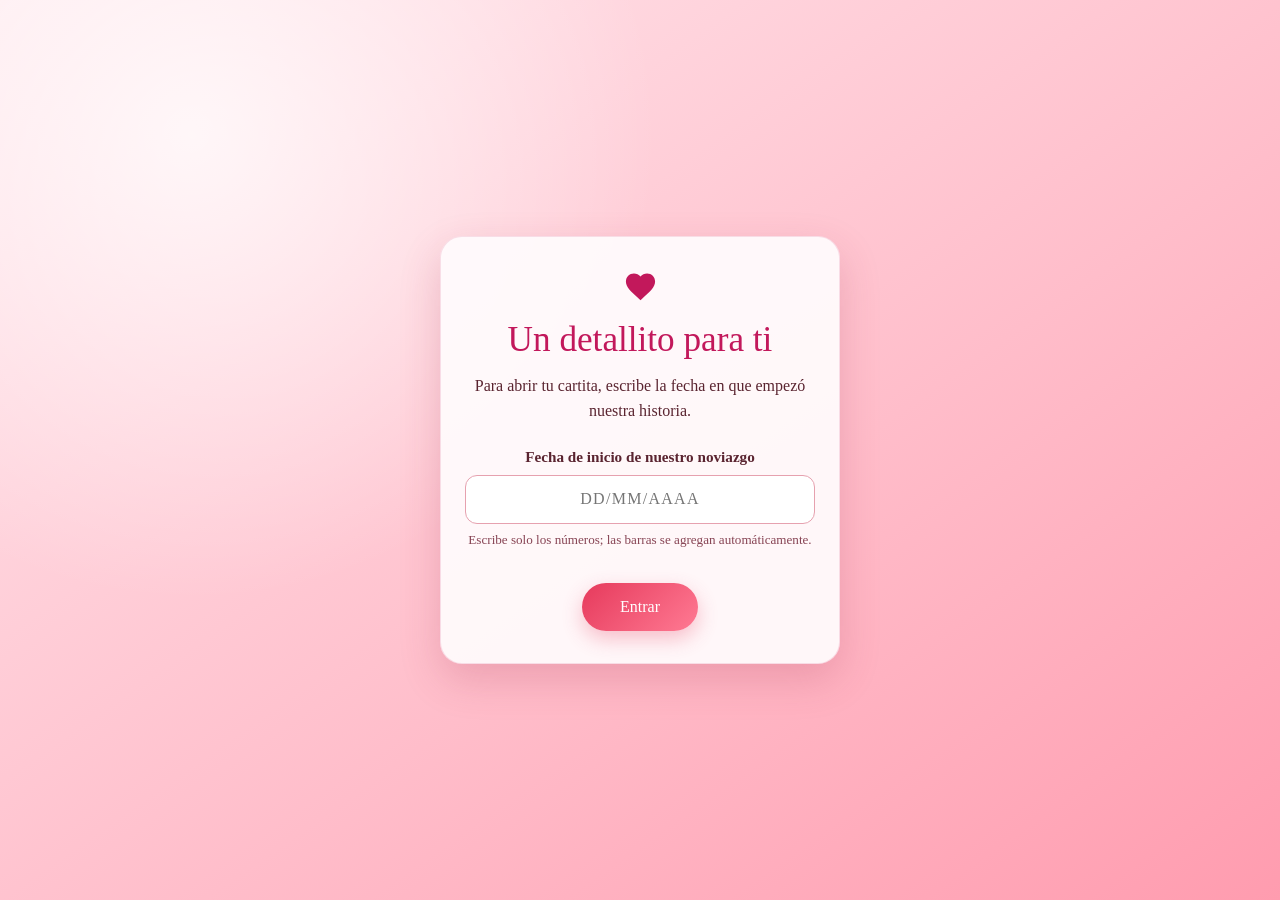
==== commit 7acd764e: "Arreglo ingreso en cel" ====
--- a/index.html
+++ b/index.html
@@ -26,7 +26,7 @@
         aria-describedby="ayuda-acceso error-acceso"
         required
       >
-      <span id="ayuda-acceso" class="ayuda-acceso">Escríbela con el formato día/mes/año.</span>
+      <span id="ayuda-acceso" class="ayuda-acceso">Escribe solo los números; las barras se agregan automáticamente.</span>
       <p id="error-acceso" class="error-acceso" aria-live="polite"></p>
       <button class="btn-acceso" type="submit">Entrar</button>
     </form>
